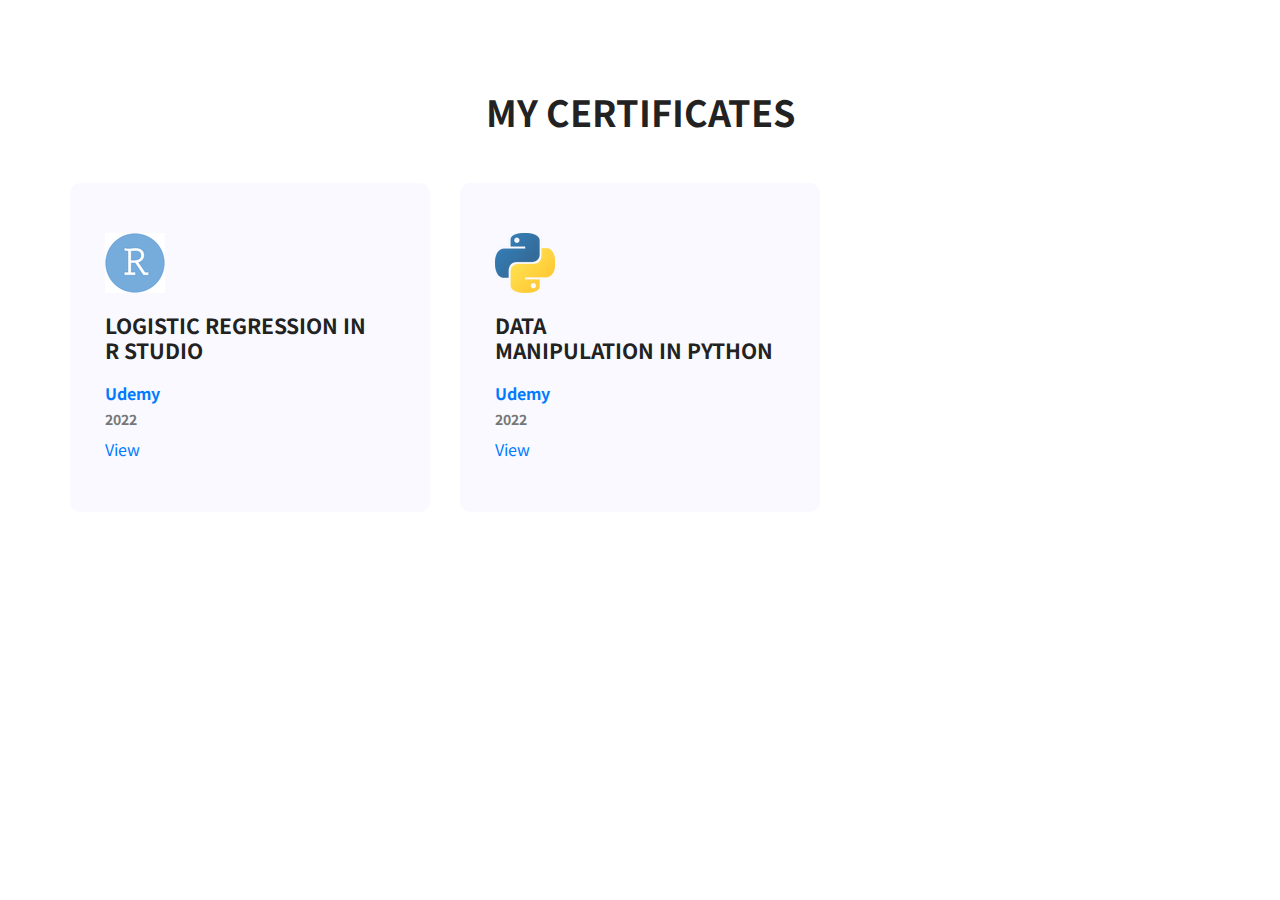
==== certificates.html @ a3bf7a2c "Certificates" ====
<!doctype html>
<html lang="en">
    <head>
        <!-- Required meta tags -->
        <meta charset="utf-8">
		<meta name="description" content="Polina Reshettsova's Home page. I am a Data Analyst."/>
		<meta name="keywords" content="Polina, Reshettsova, HSE, Analyst, Sociology">
		<meta name="author" content="Polina Reshettsova">
        <meta name="viewport" content="width=device-width, initial-scale=1, shrink-to-fit=no">
		<meta name="google-site-verification" content="-MJIt6mq0giS79MeorFaRqhzsE2RmVZtf4Vm2vsifSo" />
        <link rel="icon" href="img/favicon.ico">
        <title>Certificates</title>
		
        <!-- Bootstrap CSS -->
        <link rel="stylesheet" href="css/bootstrap.css">
        <link rel="stylesheet" href="vendors/linericon/style.css">
        <link rel="stylesheet" href="css/font-awesome.min.css">
        <link rel="stylesheet" href="vendors/owl-carousel/owl.carousel.min.css">
        <link rel="stylesheet" href="vendors/lightbox/simpleLightbox.css">
        <link rel="stylesheet" href="vendors/nice-select/css/nice-select.css">
        <link rel="stylesheet" href="vendors/animate-css/animate.css">
        <link rel="stylesheet" href="vendors/popup/magnific-popup.css">
        <link rel="stylesheet" href="vendors/flaticon/flaticon.css">
		
        <!-- Main css -->
        <link rel="stylesheet" href="css/style.css">
        <link rel="stylesheet" href="css/responsive.css">
		
		<!-- Global site tag (gtag.js) - Google Analytics -->
		<script async src="https://www.googletagmanager.com/gtag/js?id=G-VD3HDJ6804"></script>
		<script>
			window.dataLayer = window.dataLayer || [];
			function gtag(){dataLayer.push(arguments);}
				gtag('js', new Date());
	
				gtag('config', 'G-VD3HDJ6804');
		</script>
		
    </head>
    <body>   
        <!--================Feature Area =================-->
        <section class="feature_area white_feature p_120">
        	<div class="container">
        		<div class="main_title" style="margin-top: 50px; margin-bottom: 50px">
        			<h2>My Certificates</h2>
        		</div>
        		<div class="feature_inner row">
        			<div class="col-lg-4 col-md-6">
        				<div class="feature_item">
        					<img src="img/icon/rstudio.png" style="margin-bottom: 20px">
        					<h4>Logistic Regression in <br> R Studio</h4>
							<h5><a href="https://www.udemy.com" target="_blank">Udemy</a></h5>
							<h6>2022</h6>
							<p><a href="Files/Certificates/Udemy/LogisticRegression-Rstudio.pdf">View</a></p>
        				</div>
        			</div>
        			<div class="col-lg-4 col-md-6">
        				<div class="feature_item">
        					<img src="img/icon/python.png" style="margin-bottom: 20px">
        					<h4>Data <br> Manipulation in Python</h4>
							<h5><a href="https://www.udemy.com" target="_blank">Udemy</a></h5>
							<h6>2022</h6>
							<p><a href="Files/Certificates/Udemy/DataManipulation-Python.pdf">View</a></p>
        				</div>
        			</div>
        		</div>
        	</div>
        </section>
        <!--================End Feature Area =================-->

        <!-- Optional JavaScript -->
        <!-- jQuery first, then Popper.js, then Bootstrap JS -->
        <script src="js/jquery-3.3.1.min.js"></script>
        <script src="js/popper.js"></script>
        <script src="js/bootstrap.min.js"></script>
        <script src="js/stellar.js"></script>
        <script src="vendors/lightbox/simpleLightbox.min.js"></script>
        <script src="vendors/nice-select/js/jquery.nice-select.min.js"></script>
        <script src="vendors/isotope/imagesloaded.pkgd.min.js"></script>
        <script src="vendors/isotope/isotope.pkgd.min.js"></script>
        <script src="vendors/owl-carousel/owl.carousel.min.js"></script>
        <script src="vendors/popup/jquery.magnific-popup.min.js"></script>
        <script src="js/jquery.ajaxchimp.min.js"></script>
        <script src="vendors/counter-up/jquery.waypoints.min.js"></script>
        <script src="vendors/counter-up/jquery.counterup.min.js"></script>
        <script src="js/mail-script.js"></script>
        <script src="js/theme.js"></script>
    </body>
</html>
---- vendors/linericon/style.css ----
@font-face {
	font-family: 'Linearicons-Free';
	src:url('fonts/Linearicons-Free.eot?w118d');
	src:url('fonts/Linearicons-Free.eot?#iefixw118d') format('embedded-opentype'),
		url('fonts/Linearicons-Free.woff2?w118d') format('woff2'),
		url('fonts/Linearicons-Free.woff?w118d') format('woff'),
		url('fonts/Linearicons-Free.ttf?w118d') format('truetype'),
		url('fonts/Linearicons-Free.svg?w118d#Linearicons-Free') format('svg');
	font-weight: normal;
	font-style: normal;
}

.lnr {
	font-family: 'Linearicons-Free';
	speak: none;
	font-style: normal;
	font-weight: normal;
	font-variant: normal;
	text-transform: none;
	line-height: 1;

	/* Better Font Rendering =========== */
	-webkit-font-smoothing: antialiased;
	-moz-osx-font-smoothing: grayscale;
}

.lnr-home:before {
	content: "\e800";
}
.lnr-apartment:before {
	content: "\e801";
}
.lnr-pencil:before {
	content: "\e802";
}
.lnr-magic-wand:before {
	content: "\e803";
}
.lnr-drop:before {
	content: "\e804";
}
.lnr-lighter:before {
	content: "\e805";
}
.lnr-poop:before {
	content: "\e806";
}
.lnr-sun:before {
	content: "\e807";
}
.lnr-moon:before {
	content: "\e808";
}
.lnr-cloud:before {
	content: "\e809";
}
.lnr-cloud-upload:before {
	content: "\e80a";
}
.lnr-cloud-download:before {
	content: "\e80b";
}
.lnr-cloud-sync:before {
	content: "\e80c";
}
.lnr-cloud-check:before {
	content: "\e80d";
}
.lnr-database:before {
	content: "\e80e";
}
.lnr-lock:before {
	content: "\e80f";
}
.lnr-cog:before {
	content: "\e810";
}
.lnr-trash:before {
	content: "\e811";
}
.lnr-dice:before {
	content: "\e812";
}
.lnr-heart:before {
	content: "\e813";
}
.lnr-star:before {
	content: "\e814";
}
.lnr-star-half:before {
	content: "\e815";
}
.lnr-star-empty:before {
	content: "\e816";
}
.lnr-flag:before {
	content: "\e817";
}
.lnr-envelope:before {
	content: "\e818";
}
.lnr-paperclip:before {
	content: "\e819";
}
.lnr-inbox:before {
	content: "\e81a";
}
.lnr-eye:before {
	content: "\e81b";
}
.lnr-printer:before {
	content: "\e81c";
}
.lnr-file-empty:before {
	content: "\e81d";
}
.lnr-file-add:before {
	content: "\e81e";
}
.lnr-enter:before {
	content: "\e81f";
}
.lnr-exit:before {
	content: "\e820";
}
.lnr-graduation-hat:before {
	content: "\e821";
}
.lnr-license:before {
	content: "\e822";
}
.lnr-music-note:before {
	content: "\e823";
}
.lnr-film-play:before {
	content: "\e824";
}
.lnr-camera-video:before {
	content: "\e825";
}
.lnr-camera:before {
	content: "\e826";
}
.lnr-picture:before {
	content: "\e827";
}
.lnr-book:before {
	content: "\e828";
}
.lnr-bookmark:before {
	content: "\e829";
}
.lnr-user:before {
	content: "\e82a";
}
.lnr-users:before {
	content: "\e82b";
}
.lnr-shirt:before {
	content: "\e82c";
}
.lnr-store:before {
	content: "\e82d";
}
.lnr-cart:before {
	content: "\e82e";
}
.lnr-tag:before {
	content: "\e82f";
}
.lnr-phone-handset:before {
	content: "\e830";
}
.lnr-phone:before {
	content: "\e831";
}
.lnr-pushpin:before {
	content: "\e832";
}
.lnr-map-marker:before {
	content: "\e833";
}
.lnr-map:before {
	content: "\e834";
}
.lnr-location:before {
	content: "\e835";
}
.lnr-calendar-full:before {
	content: "\e836";
}
.lnr-keyboard:before {
	content: "\e837";
}
.lnr-spell-check:before {
	content: "\e838";
}
.lnr-screen:before {
	content: "\e839";
}
.lnr-smartphone:before {
	content: "\e83a";
}
.lnr-tablet:before {
	content: "\e83b";
}
.lnr-laptop:before {
	content: "\e83c";
}
.lnr-laptop-phone:before {
	content: "\e83d";
}
.lnr-power-switch:before {
	content: "\e83e";
}
.lnr-bubble:before {
	content: "\e83f";
}
.lnr-heart-pulse:before {
	content: "\e840";
}
.lnr-construction:before {
	content: "\e841";
}
.lnr-pie-chart:before {
	content: "\e842";
}
.lnr-chart-bars:before {
	content: "\e843";
}
.lnr-gift:before {
	content: "\e844";
}
.lnr-diamond:before {
	content: "\e845";
}
.lnr-linearicons:before {
	content: "\e846";
}
.lnr-dinner:before {
	content: "\e847";
}
.lnr-coffee-cup:before {
	content: "\e848";
}
.lnr-leaf:before {
	content: "\e849";
}
.lnr-paw:before {
	content: "\e84a";
}
.lnr-rocket:before {
	content: "\e84b";
}
.lnr-briefcase:before {
	content: "\e84c";
}
.lnr-bus:before {
	content: "\e84d";
}
.lnr-car:before {
	content: "\e84e";
}
.lnr-train:before {
	content: "\e84f";
}
.lnr-bicycle:before {
	content: "\e850";
}
.lnr-wheelchair:before {
	content: "\e851";
}
.lnr-select:before {
	content: "\e852";
}
.lnr-earth:before {
	content: "\e853";
}
.lnr-smile:before {
	content: "\e854";
}
.lnr-sad:before {
	content: "\e855";
}
.lnr-neutral:before {
	content: "\e856";
}
.lnr-mustache:before {
	content: "\e857";
}
.lnr-alarm:before {
	content: "\e858";
}
.lnr-bullhorn:before {
	content: "\e859";
}
.lnr-volume-high:before {
	content: "\e85a";
}
.lnr-volume-medium:before {
	content: "\e85b";
}
.lnr-volume-low:before {
	content: "\e85c";
}
.lnr-volume:before {
	content: "\e85d";
}
.lnr-mic:before {
	content: "\e85e";
}
.lnr-hourglass:before {
	content: "\e85f";
}
.lnr-undo:before {
	content: "\e860";
}
.lnr-redo:before {
	content: "\e861";
}
.lnr-sync:before {
	content: "\e862";
}
.lnr-history:before {
	content: "\e863";
}
.lnr-clock:before {
	content: "\e864";
}
.lnr-download:before {
	content: "\e865";
}
.lnr-upload:before {
	content: "\e866";
}
.lnr-enter-down:before {
	content: "\e867";
}
.lnr-exit-up:before {
	content: "\e868";
}
.lnr-bug:before {
	content: "\e869";
}
.lnr-code:before {
	content: "\e86a";
}
.lnr-link:before {
	content: "\e86b";
}
.lnr-unlink:before {
	content: "\e86c";
}
.lnr-thumbs-up:before {
	content: "\e86d";
}
.lnr-thumbs-down:before {
	content: "\e86e";
}
.lnr-magnifier:before {
	content: "\e86f";
}
.lnr-cross:before {
	content: "\e870";
}
.lnr-menu:before {
	content: "\e871";
}
.lnr-list:before {
	content: "\e872";
}
.lnr-chevron-up:before {
	content: "\e873";
}
.lnr-chevron-down:before {
	content: "\e874";
}
.lnr-chevron-left:before {
	content: "\e875";
}
.lnr-chevron-right:before {
	content: "\e876";
}
.lnr-arrow-up:before {
	content: "\e877";
}
.lnr-arrow-down:before {
	content: "\e878";
}
.lnr-arrow-left:before {
	content: "\e879";
}
.lnr-arrow-right:before {
	content: "\e87a";
}
.lnr-move:before {
	content: "\e87b";
}
.lnr-warning:before {
	content: "\e87c";
}
.lnr-question-circle:before {
	content: "\e87d";
}
.lnr-menu-circle:before {
	content: "\e87e";
}
.lnr-checkmark-circle:before {
	content: "\e87f";
}
.lnr-cross-circle:before {
	content: "\e880";
}
.lnr-plus-circle:before {
	content: "\e881";
}
.lnr-circle-minus:before {
	content: "\e882";
}
.lnr-arrow-up-circle:before {
	content: "\e883";
}
.lnr-arrow-down-circle:before {
	content: "\e884";
}
.lnr-arrow-left-circle:before {
	content: "\e885";
}
.lnr-arrow-right-circle:before {
	content: "\e886";
}
.lnr-chevron-up-circle:before {
	content: "\e887";
}
.lnr-chevron-down-circle:before {
	content: "\e888";
}
.lnr-chevron-left-circle:before {
	content: "\e889";
}
.lnr-chevron-right-circle:before {
	content: "\e88a";
}
.lnr-crop:before {
	content: "\e88b";
}
.lnr-frame-expand:before {
	content: "\e88c";
}
.lnr-frame-contract:before {
	content: "\e88d";
}
.lnr-layers:before {
	content: "\e88e";
}
.lnr-funnel:before {
	content: "\e88f";
}
.lnr-text-format:before {
	content: "\e890";
}
.lnr-text-format-remove:before {
	content: "\e891";
}
.lnr-text-size:before {
	content: "\e892";
}
.lnr-bold:before {
	content: "\e893";
}
.lnr-italic:before {
	content: "\e894";
}
.lnr-underline:before {
	content: "\e895";
}
.lnr-strikethrough:before {
	content: "\e896";
}
.lnr-highlight:before {
	content: "\e897";
}
.lnr-text-align-left:before {
	content: "\e898";
}
.lnr-text-align-center:before {
	content: "\e899";
}
.lnr-text-align-right:before {
	content: "\e89a";
}
.lnr-text-align-justify:before {
	content: "\e89b";
}
.lnr-line-spacing:before {
	content: "\e89c";
}
.lnr-indent-increase:before {
	content: "\e89d";
}
.lnr-indent-decrease:before {
	content: "\e89e";
}
.lnr-pilcrow:before {
	content: "\e89f";
}
.lnr-direction-ltr:before {
	content: "\e8a0";
}
.lnr-direction-rtl:before {
	content: "\e8a1";
}
.lnr-page-break:before {
	content: "\e8a2";
}
.lnr-sort-alpha-asc:before {
	content: "\e8a3";
}
.lnr-sort-amount-asc:before {
	content: "\e8a4";
}
.lnr-hand:before {
	content: "\e8a5";
}
.lnr-pointer-up:before {
	content: "\e8a6";
}
.lnr-pointer-right:before {
	content: "\e8a7";
}
.lnr-pointer-down:before {
	content: "\e8a8";
}
.lnr-pointer-left:before {
	content: "\e8a9";
}
---- vendors/lightbox/simpleLightbox.css ----
.slbOverlay, .slbWrapOuter, .slbWrap {
  position: fixed;
  top: 0;
  right: 0;
  bottom: 0;
  left: 0;
}

.slbOverlay {
  overflow: hidden;
  z-index: 2000;
  background-color: #000;
  opacity: 0.7;
  filter: alpha(opacity=70);
  -webkit-animation: slbOverlay 0.5s;
  -moz-animation: slbOverlay 0.5s;
  animation: slbOverlay 0.5s;
}

.slbWrapOuter {
  overflow-x: hidden;
  overflow-y: auto;
  z-index: 2010;
}

.slbWrap {
  position: absolute;
  text-align: center;
}

.slbWrap:before {
  content: "";
  display: inline-block;
  height: 100%;
  vertical-align: middle;
}

.slbContentOuter {
  display: inline-block;
  vertical-align: middle;
  margin: 0px auto;
  padding: 0 1em;
  box-sizing: border-box;
  z-index: 2020;
  text-align: left;
  max-width: 100%;
}

.slbContentEl .slbContentOuter {
  padding: 5em 1em;
}

.slbContent {
  position: relative;
}

.slbContentEl .slbContent {
  -webkit-animation: slbEnter 0.3s;
  -moz-animation: slbEnter 0.3s;
  animation: slbEnter 0.3s;
  background-color: #fff;
  box-shadow: 0 0.2em 1em rgba(0, 0, 0, 0.4);
}

.slbImageWrap {
  -webkit-animation: slbEnter 0.3s;
  -moz-animation: slbEnter 0.3s;
  animation: slbEnter 0.3s;
  position: relative;
}

.slbImageWrap:after {
  content: "";
  position: absolute;
  left: 0;
  right: 0;
  top: 5em;
  bottom: 5em;
  display: block;
  z-index: -1;
  box-shadow: 0 0.2em 1em rgba(0, 0, 0, 0.6);
  background-color: #FFF;
}

.slbImage {
  width: auto;
  max-width: 100%;
  height: auto;
  display: block;
  line-height: 0;
  box-sizing: border-box;
  padding: 5em 0;
  margin: 0 auto;
}

.slbCaption {
  display: inline-block;
  max-width: 100%;
  overflow: hidden;
  text-overflow: ellipsis;
  white-space: nowrap;
  word-wrap: normal;
  font-size: 1.4em;
  position: absolute;
  left: 0;
  right: 0;
  bottom: 0;
  padding: 0.71429em 0;
  color: #fff;
  color: rgba(255, 255, 255, 0.7);
  text-align: center;
}

.slbCloseBtn, .slbArrow {
  margin: 0;
  padding: 0;
  border: 0;
  cursor: pointer;
  background: none;
}

.slbCloseBtn::-moz-focus-inner, .slbArrow::-moz-focus-inner {
  padding: 0;
  border: 0;
}

.slbCloseBtn:hover, .slbArrow:hover {
  opacity: 0.5;
}

.slbCloseBtn:active, .slbArrow:active {
  opacity: 0.8;
}

.slbCloseBtn {
  -webkit-animation: slbEnter 0.3s;
  -moz-animation: slbEnter 0.3s;
  animation: slbEnter 0.3s;
  font-size: 3em;
  width: 1.66667em;
  height: 1.66667em;
  line-height: 1.66667em;
  position: absolute;
  right: -0.33333em;
  top: 0;
  color: #fff;
  color: rgba(255, 255, 255, 0.7);
  text-align: center;
    outline: none;
    box-shadow: none;
}

.slbLoading .slbCloseBtn {
  display: none;
}

.slbLoadingText {
  font-size: 1.4em;
  color: #fff;
  color: rgba(255, 255, 255, 0.9);
}

.slbArrows {
  position: fixed;
  top: 50%;
  left: 0;
  right: 0;
}

.slbLoading .slbArrows {
  display: none;
}

.slbArrow {
  position: absolute;
  top: 50%;
  margin-top: -5em;
  width: 5em;
  height: 10em;
  opacity: 0.7;
  text-indent: -999em;
  overflow: hidden;
    outline: none;
    box-shadow: none;
}

.slbArrow:before {
  content: "";
  position: absolute;
  top: 50%;
  left: 50%;
  margin: -0.8em 0 0 -0.8em;
  border: 0.8em solid transparent;
}

.slbArrow.next {
  right: 0;
}

.slbArrow.next:before {
  border-left-color: #fff;
}

.slbArrow.prev {
  left: 0;
}

.slbArrow.prev:before {
  border-right-color: #fff;
}

.slbIframeCont {
  width: 80em;
  height: 0;
  overflow: hidden;
  padding-top: 56.25%;
  margin: 5em 0;
}

.slbIframe {
  position: absolute;
  top: 0;
  left: 0;
  width: 100%;
  height: 100%;
  box-shadow: 0 0.2em 1em rgba(0, 0, 0, 0.6);
  background: #000;
}

@-webkit-keyframes slbOverlay {
  from {
    opacity: 0;
  }
  to {
    opacity: 0.7;
  }
}

@-moz-keyframes slbOverlay {
  from {
    opacity: 0;
  }
  to {
    opacity: 0.7;
  }
}

@keyframes slbOverlay {
  from {
    opacity: 0;
  }
  to {
    opacity: 0.7;
  }
}

@-webkit-keyframes slbEnter {
  from {
    opacity: 0;
    -webkit-transform: translate3d(0, -1em, 0);
  }
  to {
    opacity: 1;
    -webkit-transform: translate3d(0, 0, 0);
  }
}

@-moz-keyframes slbEnter {
  from {
    opacity: 0;
    -moz-transform: translate3d(0, -1em, 0);
  }
  to {
    opacity: 1;
    -moz-transform: translate3d(0, 0, 0);
  }
}

@keyframes slbEnter {
  from {
    opacity: 0;
    -webkit-transform: translate3d(0, -1em, 0);
    -moz-transform: translate3d(0, -1em, 0);
    -ms-transform: translate3d(0, -1em, 0);
    -o-transform: translate3d(0, -1em, 0);
    transform: translate3d(0, -1em, 0);
  }
  to {
    opacity: 1;
    -webkit-transform: translate3d(0, 0, 0);
    -moz-transform: translate3d(0, 0, 0);
    -ms-transform: translate3d(0, 0, 0);
    -o-transform: translate3d(0, 0, 0);
    transform: translate3d(0, 0, 0);
  }
}
---- vendors/nice-select/css/nice-select.css ----
.nice-select {
  -webkit-tap-highlight-color: transparent;
  background-color: #fff;
  border-radius: 5px;
  border: solid 1px #e8e8e8;
  box-sizing: border-box;
  clear: both;
  cursor: pointer;
  display: block;
  float: left;
  font-family: inherit;
  font-size: 14px;
  font-weight: normal;
  height: 42px;
  line-height: 40px;
  outline: none;
  padding-left: 18px;
  padding-right: 30px;
  position: relative;
  text-align: left !important;
  -webkit-transition: all 0.2s ease-in-out;
  transition: all 0.2s ease-in-out;
  -webkit-user-select: none;
     -moz-user-select: none;
      -ms-user-select: none;
          user-select: none;
  white-space: nowrap;
  width: auto; }
  .nice-select:hover {
    border-color: #dbdbdb; }
  .nice-select:active, .nice-select.open, .nice-select:focus {
    border-color: #999; }
  .nice-select:after {
    border-bottom: 2px solid #999;
    border-right: 2px solid #999;
    content: '';
    display: block;
    height: 5px;
    margin-top: -4px;
    pointer-events: none;
    position: absolute;
    right: 12px;
    top: 50%;
    -webkit-transform-origin: 66% 66%;
        -ms-transform-origin: 66% 66%;
            transform-origin: 66% 66%;
    -webkit-transform: rotate(45deg);
        -ms-transform: rotate(45deg);
            transform: rotate(45deg);
    -webkit-transition: all 0.15s ease-in-out;
    transition: all 0.15s ease-in-out;
    width: 5px; }
  .nice-select.open:after {
    -webkit-transform: rotate(-135deg);
        -ms-transform: rotate(-135deg);
            transform: rotate(-135deg); }
  .nice-select.open .list {
    opacity: 1;
    pointer-events: auto;
    -webkit-transform: scale(1) translateY(0);
        -ms-transform: scale(1) translateY(0);
            transform: scale(1) translateY(0); }
  .nice-select.disabled {
    border-color: #ededed;
    color: #999;
    pointer-events: none; }
    .nice-select.disabled:after {
      border-color: #cccccc; }
  .nice-select.wide {
    width: 100%; }
    .nice-select.wide .list {
      left: 0 !important;
      right: 0 !important; }
  .nice-select.right {
    float: right; }
    .nice-select.right .list {
      left: auto;
      right: 0; }
  .nice-select.small {
    font-size: 12px;
    height: 36px;
    line-height: 34px; }
    .nice-select.small:after {
      height: 4px;
      width: 4px; }
    .nice-select.small .option {
      line-height: 34px;
      min-height: 34px; }
  .nice-select .list {
    background-color: #fff;
    border-radius: 5px;
    box-shadow: 0 0 0 1px rgba(68, 68, 68, 0.11);
    box-sizing: border-box;
    margin-top: 4px;
    opacity: 0;
    overflow: hidden;
    padding: 0;
    pointer-events: none;
    position: absolute;
    top: 100%;
    left: 0;
    -webkit-transform-origin: 50% 0;
        -ms-transform-origin: 50% 0;
            transform-origin: 50% 0;
    -webkit-transform: scale(0.75) translateY(-21px);
        -ms-transform: scale(0.75) translateY(-21px);
            transform: scale(0.75) translateY(-21px);
    -webkit-transition: all 0.2s cubic-bezier(0.5, 0, 0, 1.25), opacity 0.15s ease-out;
    transition: all 0.2s cubic-bezier(0.5, 0, 0, 1.25), opacity 0.15s ease-out;
    z-index: 9; }
    .nice-select .list:hover .option:not(:hover) {
      background-color: transparent !important; }
  .nice-select .option {
    cursor: pointer;
    font-weight: 400;
    line-height: 40px;
    list-style: none;
    min-height: 40px;
    outline: none;
    padding-left: 18px;
    padding-right: 29px;
    text-align: left;
    -webkit-transition: all 0.2s;
    transition: all 0.2s; }
    .nice-select .option:hover, .nice-select .option.focus, .nice-select .option.selected.focus {
      background-color: #f6f6f6; }
    .nice-select .option.selected {
      font-weight: bold; }
    .nice-select .option.disabled {
      background-color: transparent;
      color: #999;
      cursor: default; }

.no-csspointerevents .nice-select .list {
  display: none; }

.no-csspointerevents .nice-select.open .list {
  display: block; }
---- vendors/flaticon/flaticon.css ----
/*
  	Flaticon icon font: Flaticon
  	Creation date: 26/06/2018 17:19
  	*/

@font-face {
  font-family: "Flaticon";
  src: url("./Flaticon.eot");
  src: url("./Flaticon.eot?#iefix") format("embedded-opentype"),
       url("./Flaticon.woff") format("woff"),
       url("./Flaticon.ttf") format("truetype"),
       url("./Flaticon.svg#Flaticon") format("svg");
  font-weight: normal;
  font-style: normal;
}

@media screen and (-webkit-min-device-pixel-ratio:0) {
  @font-face {
    font-family: "Flaticon";
    src: url("./Flaticon.svg#Flaticon") format("svg");
  }
}

[class^="flaticon-"]:before, [class*=" flaticon-"]:before,
[class^="flaticon-"]:after, [class*=" flaticon-"]:after {   
  font-family: Flaticon;
        font-size: 20px;
font-style: normal;
margin-left: 20px;
}

.flaticon-skyline:before { content: "\f100"; }
.flaticon-sketch:before { content: "\f101"; }
.flaticon-city:before { content: "\f102"; }
---- css/style.css ----
/*----------------------------------------------------
@File: Default Styles
@Author: Rocky Ahmed
@URL: http://wethemez.com
Author E-mail: rockybd1995@gmail.com

This file contains the styling for the actual theme, this
is the file you need to edit to change the look of the
theme.
---------------------------------------------------- */
/*=====================================================================
@Template Name: Builder Construction 
@Author: Rocky Ahmed
@Developed By: Rocky Ahmed
@Developer URL: http://rocky.wethemez.com
Author E-mail: rockybd1995@gmail.com

@Default Styles

Table of Content:
01/ Variables
02/ predefin
03/ header
04/ button
05/ banner
06/ breadcrumb
07/ about
08/ team
09/ project 
10/ price 
11/ team 
12/ blog 
13/ video  
14/ features  
15/ career  
16/ contact 
17/ footer

=====================================================================*/
/*----------------------------------------------------*/
/*font Variables*/
/*Color Variables*/
/*=================== fonts ====================*/
@import url("https://fonts.googleapis.com/css?family=Noto+Sans+JP:300,400,700,900|Roboto:300,400,500,700|Noto+Sans+JP:300,400,500,700");
/*---------------------------------------------------- */
/*----------------------------------------------------*/
.list {
  list-style: none;
  margin: 0px;
  padding: 0px; }

a {
  text-decoration: none;
  transition: all 0.3s ease-in-out; }
  a:hover, a:focus {
    text-decoration: none;
    outline: none; }

.row.m0 {
  margin: 0px; }

body {
  line-height: 26px;
  font-size: 16px;
  font-family: "Noto Sans JP", sans-serif;
  font-weight: normal;
  color: #777777; }

h1, h2, h3, h4, h5, h6 {
  font-family: "Noto Sans JP", sans-serif;
  font-weight: bold; }

button:focus {
  outline: none;
  box-shadow: none; }

.p0 {
  padding-left: 0px;
  padding-right: 0px; }

.p_120 {
  padding-top: 40px;
  padding-bottom: 40px; }

.p_100 {
  padding-top: 100px;
  padding-bottom: 100px; }

.pad_top {
  padding-top: 120px; }

.pad_bt {
  padding-bottom: 120px; }

.mt-25 {
  margin-top: 25px; }

@media (min-width: 1200px) {
  .container {
    max-width: 1170px; } }

@media (min-width: 1620px) {
  .box_1620 {
    max-width: 1620px;
    margin: auto;
    width: 100%;
    padding-left: 0px;
    padding-right: 0px; } }
/* Main Title Area css
============================================================================================ */
.main_title {
  text-align: center;
  max-width: 670px;
  margin: 0px auto 20px; }
  .main_title h2 {
    font-family: "Noto Sans JP", sans-serif;
    font-size: 36px;
    color: #222222;
    margin-bottom: 15px;
    text-transform: uppercase; }
  .main_title p {
    font-size: 16px;
    font-family: "Noto Sans JP", sans-serif;
    font-weight: normal;
    line-height: 26px;
    color: #777777;
    margin-bottom: 0px; }

/* End Main Title Area css
============================================================================================ */
/*---------------------------------------------------- */
/*----------------------------------------------------*/
.header_area {
  position: absolute;
  width: 100%;
  top: 0;
  left: 0;
  z-index: 99;
  transition: background 0.4s, all 0.3s linear; }
  .header_area .navbar {
    background: transparent;
    padding: 0px;
    border: 0px;
    border-radius: 0px; }
    .header_area .navbar .nav .nav-item {
      margin-right: 45px; }
      .header_area .navbar .nav .nav-item .nav-link {
        font: 500 12px/120px "Noto Sans JP", sans-serif;
        text-transform: uppercase;
        color: #fff;
        padding: 0px;
        display: inline-block; }
        .header_area .navbar .nav .nav-item .nav-link:after {
          display: none; }
      .header_area .navbar .nav .nav-item:hover .nav-link, .header_area .navbar .nav .nav-item.active .nav-link {
        color: #fff; }
      .header_area .navbar .nav .nav-item.submenu {
        position: relative; }
        .header_area .navbar .nav .nav-item.submenu ul {
          border: none;
          padding: 0px;
          border-radius: 0px;
          box-shadow: none;
          margin: 0px;
          background: #fff;
          box-shadow: 0px 3px 16px 0px rgba(0, 0, 0, 0.1); }
          @media (min-width: 992px) {
            .header_area .navbar .nav .nav-item.submenu ul {
              position: absolute;
              top: 120%;
              left: 0px;
              min-width: 200px;
              text-align: left;
              opacity: 0;
              transition: all 300ms ease-in;
              visibility: hidden;
              display: block;
              border: none;
              padding: 0px;
              border-radius: 0px; } }
          .header_area .navbar .nav .nav-item.submenu ul:before {
            content: "";
            width: 0;
            height: 0;
            border-style: solid;
            border-width: 10px 10px 0 10px;
            border-color: #eeeeee transparent transparent transparent;
            position: absolute;
            right: 24px;
            top: 45px;
            z-index: 3;
            opacity: 0;
            transition: all 400ms linear; }
          .header_area .navbar .nav .nav-item.submenu ul .nav-item {
            display: block;
            float: none;
            margin-right: 0px;
            border-bottom: 1px solid #ededed;
            margin-left: 0px;
            transition: all 0.4s linear; }
            .header_area .navbar .nav .nav-item.submenu ul .nav-item .nav-link {
              line-height: 45px;
              color: #222222;
              padding: 0px 30px;
              transition: all 150ms linear;
              display: block;
              margin-right: 0px; }
            .header_area .navbar .nav .nav-item.submenu ul .nav-item:last-child {
              border-bottom: none; }
            .header_area .navbar .nav .nav-item.submenu ul .nav-item:hover .nav-link {
              background: #766dff;
              color: #fff; }
        @media (min-width: 992px) {
          .header_area .navbar .nav .nav-item.submenu:hover ul {
            visibility: visible;
            opacity: 1;
            top: 100%; } }
        .header_area .navbar .nav .nav-item.submenu:hover ul .nav-item {
          margin-top: 0px; }
      .header_area .navbar .nav .nav-item:last-child {
        margin-right: 0px; }
    .header_area .navbar .search {
      font-size: 12px;
      line-height: 60px;
      display: inline-block;
      color: #222222;
      margin-left: 80px; }
      .header_area .navbar .search i {
        font-weight: 600; }
  .header_area.navbar_fixed .main_menu {
    position: fixed;
    width: 100%;
    top: -70px;
    left: 0;
    right: 0;
    background: #000;
    transform: translateY(70px);
    transition: transform 500ms ease, background 500ms ease;
    -webkit-transition: transform 500ms ease, background 500ms ease;
    box-shadow: 0px 3px 16px 0px rgba(0, 0, 0, 0.1); }
    .header_area.navbar_fixed .main_menu .navbar .nav .nav-item .nav-link {
      line-height: 70px; }

.top_menu {
  background: #f9f9ff; }
  .top_menu .header_social li {
    display: inline-block;
    margin-right: 15px; }
    .top_menu .header_social li a {
      font-size: 14px;
      color: #777777;
      display: inline-block;
      line-height: 42px;
      transition: all 300ms linear 0s; }
    .top_menu .header_social li:last-child {
      margin-right: 0px; }
    .top_menu .header_social li:hover a {
      color: #766dff; }
  .top_menu .dn_btn {
    line-height: 42px;
    display: inline-block;
    font-size: 12px;
    margin-right: 30px;
    font-family: "Noto Sans JP", sans-serif;
    font-weight: normal;
    color: #777777;
    transition: all 300ms linear 0s; }
    .top_menu .dn_btn:hover {
      color: #766dff; }
    .top_menu .dn_btn:last-child {
      margin-right: 0px; }
  .top_menu .lan_pack {
    height: 30px;
    border: 1px solid #eeeeee;
    border-radius: 3px;
    line-height: 28px;
    font-size: 12px;
    font-family: "Noto Sans JP", sans-serif;
    font-weight: 500;
    padding-left: 19px;
    padding-right: 36px;
    color: #777777;
    background: #f9f9ff;
    margin-right: 5px;
    margin-top: 8px; }
    .top_menu .lan_pack .current {
      color: #777777; }
    .top_menu .lan_pack:after {
      content: "\f0d7";
      border: none !important;
      font: normal normal normal 12px/1 FontAwesome;
      transform: rotate(0deg);
      height: auto;
      margin-top: -6px;
      right: 20px; }

/*---------------------------------------------------- */
/*----------------------------------------------------*/
/* Home Banner Area css
============================================================================================ */
.home_banner_area {
  position: relative;
  z-index: 1;
  background-image: -moz-linear-gradient(0deg, #766dff 0%, #88f3ff 100%);
  background-image: -webkit-linear-gradient(0deg, #766dff 0%, #88f3ff 100%);
  background-image: -ms-linear-gradient(0deg, #766dff 0%, #88f3ff 100%);
  margin-bottom: 200px; }
  .home_banner_area .box_1620 {
    min-height: 700px;
    border-radius: 12px;
    position: relative;
    bottom: -200px;
    background: #fff;
    padding: 30px;
    box-shadow: 0px 20px 80px 0px rgba(153, 153, 153, 0.3); }
  .home_banner_area .banner_inner {
    position: relative;
    width: 100%;
    min-height: 700px;
    display: flex; }
    .home_banner_area .banner_inner .banner_content {
      color: #222222;
      vertical-align: middle;
      align-self: center;
      text-align: left; }
      .home_banner_area .banner_inner .banner_content .media .d-flex {
        padding-right: 125px; }
      .home_banner_area .banner_inner .banner_content .media .media-body {
        vertical-align: middle;
        align-self: center; }

.blog_banner {
  min-height: 780px;
  position: relative;
  z-index: 1;
  overflow: hidden;
  margin-bottom: 0px; }
  .blog_banner .banner_inner {
    background: #04091e;
    position: relative;
    overflow: hidden;
    width: 100%;
    min-height: 780px;
    z-index: 1; }
    .blog_banner .banner_inner .overlay {
      background: url(../img/banner/banner-2.jpg) no-repeat scroll center center;
      opacity: .5;
      height: 125%;
      position: absolute;
      left: 0px;
      top: 0px;
      width: 100%;
      z-index: -1; }
    .blog_banner .banner_inner .blog_b_text {
      max-width: 700px;
      margin: auto;
      color: #fff; }
      .blog_banner .banner_inner .blog_b_text h2 {
        font-size: 60px;
        font-weight: bold;
        font-family: "Noto Sans JP", sans-serif;
        line-height: 66px;
        margin-bottom: 15px;
        text-transform: uppercase; }
      .blog_banner .banner_inner .blog_b_text p {
        font-size: 16px;
        margin-bottom: 35px; }
      .blog_banner .banner_inner .blog_b_text .white_bg_btn {
        line-height: 42px;
        padding: 0px 45px;
        border-radius: 5px; }

.banner_box {
  max-width: 1620px;
  margin: auto; }

.banner_area {
  position: relative;
  z-index: 1;
  min-height: 350px;
  background-image: -moz-linear-gradient(0deg, #766dff 0%, #88f3ff 100%);
  background-image: -webkit-linear-gradient(0deg, #766dff 0%, #88f3ff 100%);
  background-image: -ms-linear-gradient(0deg, #766dff 0%, #88f3ff 100%);
  margin-bottom: 120px; }
  .banner_area .box_1620 {
    background: #fff;
    min-height: 360px;
    border-radius: 12px;
    position: relative;
    bottom: -120px;
    box-shadow: 0px 20px 80px 0px rgba(153, 153, 153, 0.3); }
  .banner_area .banner_inner {
    position: relative;
    overflow: hidden;
    width: 100%;
    min-height: 360px;
    z-index: 1; }
    .banner_area .banner_inner .banner_content h2 {
      color: #222222;
      font-size: 48px;
      font-family: "Noto Sans JP", sans-serif;
      margin-bottom: 0px;
      font-weight: bold; }
    .banner_area .banner_inner .banner_content .page_link a {
      font-size: 14px;
      color: #222222;
      font-family: "Noto Sans JP", sans-serif;
      margin-right: 32px;
      position: relative; }
      .banner_area .banner_inner .banner_content .page_link a:before {
        content: "\e87a";
        font-family: 'Linearicons-Free';
        position: absolute;
        right: -25px;
        top: 50%;
        transform: translateY(-50%); }
      .banner_area .banner_inner .banner_content .page_link a:last-child {
        margin-right: 0px; }
        .banner_area .banner_inner .banner_content .page_link a:last-child:before {
          display: none; }
      .banner_area .banner_inner .banner_content .page_link a:hover {
        color: #766dff; }

/* End Home Banner Area css
============================================================================================ */
/*---------------------------------------------------- */
/*----------------------------------------------------*/
/* Latest Blog Area css
============================================================================================ */
.latest_blog_inner {
  margin-bottom: -30px; }

.l_blog_item {
  margin-bottom: 30px; }
  .l_blog_item .date {
    font-size: 13px;
    font-family: "Noto Sans JP", sans-serif;
    font-weight: normal;
    color: #777777;
    margin-top: 20px;
    display: block;
    margin-bottom: 15px; }
  .l_blog_item h4 {
    font-size: 18px;
    line-height: 24px;
    color: #222222;
    border-bottom: 1px solid #eeeeee;
    padding-bottom: 20px;
    margin-bottom: 20px;
    transition: all 300ms linear 0s; }
  .l_blog_item p {
    margin-bottom: 0px; }
  .l_blog_item:hover h4 {
    color: #766dff; }

/* End Latest Blog Area css
============================================================================================ */
/*================= latest_blog_area css =============*/
.single-recent-blog-post {
  margin-bottom: 30px; }
  .single-recent-blog-post .thumb {
    overflow: hidden; }
    .single-recent-blog-post .thumb img {
      transition: all 0.7s linear; }
  .single-recent-blog-post .details {
    padding-top: 30px; }
    .single-recent-blog-post .details .sec_h4 {
      line-height: 24px;
      padding: 10px 0px 13px;
      transition: all 0.3s linear; }
      .single-recent-blog-post .details .sec_h4:hover {
        color: #777777; }
  .single-recent-blog-post .date {
    font-size: 14px;
    line-height: 24px;
    font-weight: 400; }
  .single-recent-blog-post:hover img {
    transform: scale(1.23) rotate(10deg); }

.tags .tag_btn {
  font-size: 12px;
  font-weight: 500;
  line-height: 20px;
  border: 1px solid #eeeeee;
  display: inline-block;
  padding: 1px 18px;
  text-align: center;
  color: #222222; }
  .tags .tag_btn:before {
    background: #766dff; }
  .tags .tag_btn + .tag_btn {
    margin-left: 2px; }

/*========= blog_categorie_area css ===========*/
.blog_categorie_area {
  padding-top: 80px;
  padding-bottom: 80px; }

.categories_post {
  position: relative;
  text-align: center;
  cursor: pointer; }
  .categories_post img {
    max-width: 100%; }
  .categories_post .categories_details {
    position: absolute;
    top: 20px;
    left: 20px;
    right: 20px;
    bottom: 20px;
    background: rgba(34, 34, 34, 0.8);
    color: #fff;
    transition: all 0.3s linear;
    display: flex;
    align-items: center;
    justify-content: center; }
    .categories_post .categories_details h5 {
      margin-bottom: 0px;
      font-size: 18px;
      line-height: 26px;
      text-transform: uppercase;
      color: #fff;
      position: relative; }
    .categories_post .categories_details p {
      font-weight: 300;
      font-size: 14px;
      line-height: 26px;
      margin-bottom: 0px; }
    .categories_post .categories_details .border_line {
      margin: 10px 0px;
      background: #fff;
      width: 100%;
      height: 1px; }
  .categories_post:hover .categories_details {
    background-image: -moz-linear-gradient(0deg, #766dff 0%, #88f3ff 100%);
    background-image: -webkit-linear-gradient(0deg, #766dff 0%, #88f3ff 100%);
    background-image: -ms-linear-gradient(0deg, #766dff 0%, #88f3ff 100%);
    opacity: 0.851; }

/*============ blog_left_sidebar css ==============*/
.blog_item {
  margin-bottom: 40px; }

.blog_info {
  padding-top: 30px; }
  .blog_info .post_tag {
    padding-bottom: 20px; }
    .blog_info .post_tag a {
      font: 300 14px/21px "Noto Sans JP", sans-serif;
      color: #222222; }
      .blog_info .post_tag a:hover {
        color: #777777; }
      .blog_info .post_tag a.active {
        color: #766dff; }
  .blog_info .blog_meta li a {
    font: 300 14px/20px "Noto Sans JP", sans-serif;
    color: #777777;
    vertical-align: middle;
    padding-bottom: 12px;
    display: inline-block; }
    .blog_info .blog_meta li a i {
      color: #222222;
      font-size: 16px;
      font-weight: 600;
      padding-left: 15px;
      line-height: 20px;
      vertical-align: middle; }
    .blog_info .blog_meta li a:hover {
      color: #766dff; }

.blog_post img {
  max-width: 100%; }

.blog_details {
  padding-top: 20px; }
  .blog_details h2 {
    font-size: 24px;
    line-height: 36px;
    color: #222222;
    font-weight: 600;
    transition: all 0.3s linear; }
    .blog_details h2:hover {
      color: #766dff; }
  .blog_details p {
    margin-bottom: 26px; }

.view_btn {
  font-size: 14px;
  line-height: 36px;
  display: inline-block;
  color: #222222;
  font-weight: 500;
  padding: 0px 30px;
  background: #fff; }

.blog_right_sidebar {
  border: 1px solid #eeeeee;
  background: #fafaff;
  padding: 30px; }
  .blog_right_sidebar .widget_title {
    font-size: 18px;
    line-height: 25px;
    background: #766dff;
    text-align: center;
    color: #fff;
    padding: 8px 0px;
    margin-bottom: 30px; }
  .blog_right_sidebar .search_widget .input-group .form-control {
    font-size: 14px;
    line-height: 29px;
    border: 0px;
    width: 100%;
    font-weight: 300;
    color: #fff;
    padding-left: 20px;
    border-radius: 45px;
    z-index: 0;
    background: #766dff; }
    .blog_right_sidebar .search_widget .input-group .form-control.placeholder {
      color: #fff; }
    .blog_right_sidebar .search_widget .input-group .form-control:-moz-placeholder {
      color: #fff; }
    .blog_right_sidebar .search_widget .input-group .form-control::-moz-placeholder {
      color: #fff; }
    .blog_right_sidebar .search_widget .input-group .form-control::-webkit-input-placeholder {
      color: #fff; }
    .blog_right_sidebar .search_widget .input-group .form-control:focus {
      box-shadow: none; }
  .blog_right_sidebar .search_widget .input-group .btn-default {
    position: absolute;
    right: 20px;
    background: transparent;
    border: 0px;
    box-shadow: none;
    font-size: 14px;
    color: #fff;
    padding: 0px;
    top: 50%;
    transform: translateY(-50%);
    z-index: 1; }
  .blog_right_sidebar .author_widget {
    text-align: center; }
    .blog_right_sidebar .author_widget h4 {
      font-size: 18px;
      line-height: 20px;
      color: #222222;
      margin-bottom: 5px;
      margin-top: 30px; }
    .blog_right_sidebar .author_widget p {
      margin-bottom: 0px; }
    .blog_right_sidebar .author_widget .social_icon {
      padding: 7px 0px 15px; }
      .blog_right_sidebar .author_widget .social_icon a {
        font-size: 14px;
        color: #222222;
        transition: all 0.2s linear; }
        .blog_right_sidebar .author_widget .social_icon a + a {
          margin-left: 20px; }
        .blog_right_sidebar .author_widget .social_icon a:hover {
          color: #766dff; }
  .blog_right_sidebar .popular_post_widget .post_item .media-body {
    justify-content: center;
    align-self: center;
    padding-left: 20px; }
    .blog_right_sidebar .popular_post_widget .post_item .media-body h3 {
      font-size: 14px;
      line-height: 20px;
      color: #222222;
      margin-bottom: 4px;
      transition: all 0.3s linear; }
      .blog_right_sidebar .popular_post_widget .post_item .media-body h3:hover {
        color: #766dff; }
    .blog_right_sidebar .popular_post_widget .post_item .media-body p {
      font-size: 12px;
      line-height: 21px;
      margin-bottom: 0px; }
  .blog_right_sidebar .popular_post_widget .post_item + .post_item {
    margin-top: 20px; }
  .blog_right_sidebar .post_category_widget .cat-list li {
    border-bottom: 2px dotted #eee;
    transition: all 0.3s ease 0s;
    padding-bottom: 12px; }
    .blog_right_sidebar .post_category_widget .cat-list li a {
      font-size: 14px;
      line-height: 20px;
      color: #777; }
      .blog_right_sidebar .post_category_widget .cat-list li a p {
        margin-bottom: 0px; }
    .blog_right_sidebar .post_category_widget .cat-list li + li {
      padding-top: 15px; }
    .blog_right_sidebar .post_category_widget .cat-list li:hover {
      border-color: #766dff; }
      .blog_right_sidebar .post_category_widget .cat-list li:hover a {
        color: #766dff; }
  .blog_right_sidebar .newsletter_widget {
    text-align: center; }
    .blog_right_sidebar .newsletter_widget .form-group {
      margin-bottom: 8px; }
    .blog_right_sidebar .newsletter_widget .input-group-prepend {
      margin-right: -1px; }
    .blog_right_sidebar .newsletter_widget .input-group-text {
      background: #fff;
      border-radius: 0px;
      vertical-align: top;
      font-size: 12px;
      line-height: 36px;
      padding: 0px 0px 0px 15px;
      border: 1px solid #eeeeee;
      border-right: 0px; }
    .blog_right_sidebar .newsletter_widget .form-control {
      font-size: 12px;
      line-height: 24px;
      color: #cccccc;
      border: 1px solid #eeeeee;
      border-left: 0px;
      border-radius: 0px; }
      .blog_right_sidebar .newsletter_widget .form-control.placeholder {
        color: #cccccc; }
      .blog_right_sidebar .newsletter_widget .form-control:-moz-placeholder {
        color: #cccccc; }
      .blog_right_sidebar .newsletter_widget .form-control::-moz-placeholder {
        color: #cccccc; }
      .blog_right_sidebar .newsletter_widget .form-control::-webkit-input-placeholder {
        color: #cccccc; }
      .blog_right_sidebar .newsletter_widget .form-control:focus {
        outline: none;
        box-shadow: none; }
    .blog_right_sidebar .newsletter_widget .bbtns {
      background: #766dff;
      color: #fff;
      font-size: 12px;
      line-height: 38px;
      display: inline-block;
      font-weight: 500;
      padding: 0px 24px 0px 24px;
      border-radius: 0; }
    .blog_right_sidebar .newsletter_widget .text-bottom {
      font-size: 12px; }
  .blog_right_sidebar .tag_cloud_widget ul li {
    display: inline-block; }
    .blog_right_sidebar .tag_cloud_widget ul li a {
      display: inline-block;
      border: 1px solid #eee;
      background: #fff;
      padding: 0px 13px;
      margin-bottom: 8px;
      transition: all 0.3s ease 0s;
      color: #222222;
      font-size: 12px; }
      .blog_right_sidebar .tag_cloud_widget ul li a:hover {
        background-image: -moz-linear-gradient(0deg, #766dff 0%, #88f3ff 100%);
        background-image: -webkit-linear-gradient(0deg, #766dff 0%, #88f3ff 100%);
        background-image: -ms-linear-gradient(0deg, #766dff 0%, #88f3ff 100%);
        color: #fff; }
  .blog_right_sidebar .br {
    width: 100%;
    height: 1px;
    background: #eeeeee;
    margin: 30px 0px; }

.blog-pagination {
  padding-top: 25px;
  padding-bottom: 95px; }
  .blog-pagination .page-link {
    border-radius: 0; }
  .blog-pagination .page-item {
    border: none; }

.page-link {
  background: transparent;
  font-weight: 400; }

.blog-pagination .page-item.active .page-link {
  background-color: #766dff;
  border-color: transparent;
  color: #fff; }

.blog-pagination .page-link {
  position: relative;
  display: block;
  padding: 0.5rem 0.75rem;
  margin-left: -1px;
  line-height: 1.25;
  color: #8a8a8a;
  border: none; }

.blog-pagination .page-link .lnr {
  font-weight: 600; }

.blog-pagination .page-item:last-child .page-link,
.blog-pagination .page-item:first-child .page-link {
  border-radius: 0; }

.blog-pagination .page-link:hover {
  color: #fff;
  text-decoration: none;
  background-color: #766dff;
  border-color: #eee; }

/*============ Start Blog Single Styles  =============*/
.single-post-area .social-links {
  padding-top: 10px; }
  .single-post-area .social-links li {
    display: inline-block;
    margin-bottom: 10px; }
    .single-post-area .social-links li a {
      color: #cccccc;
      padding: 7px;
      font-size: 14px;
      transition: all 0.2s linear; }
      .single-post-area .social-links li a:hover {
        color: #222222; }
.single-post-area .blog_details {
  padding-top: 26px; }
  .single-post-area .blog_details p {
    margin-bottom: 10px; }
.single-post-area .quotes {
  margin-top: 20px;
  margin-bottom: 30px;
  padding: 24px 35px 24px 30px;
  background-color: white;
  box-shadow: -20.84px 21.58px 30px 0px rgba(176, 176, 176, 0.1);
  font-size: 14px;
  line-height: 24px;
  color: #777;
  font-style: italic; }
.single-post-area .arrow {
  position: absolute; }
  .single-post-area .arrow .lnr {
    font-size: 20px;
    font-weight: 600; }
.single-post-area .thumb .overlay-bg {
  background: rgba(0, 0, 0, 0.8); }
.single-post-area .navigation-area {
  border-top: 1px solid #eee;
  padding-top: 30px;
  margin-top: 60px; }
  .single-post-area .navigation-area p {
    margin-bottom: 0px; }
  .single-post-area .navigation-area h4 {
    font-size: 18px;
    line-height: 25px;
    color: #222222; }
  .single-post-area .navigation-area .nav-left {
    text-align: left; }
    .single-post-area .navigation-area .nav-left .thumb {
      margin-right: 20px;
      background: #000; }
      .single-post-area .navigation-area .nav-left .thumb img {
        transition: all 300ms linear 0s; }
    .single-post-area .navigation-area .nav-left .lnr {
      margin-left: 20px;
      opacity: 0;
      transition: all 300ms linear 0s; }
    .single-post-area .navigation-area .nav-left:hover .lnr {
      opacity: 1; }
    .single-post-area .navigation-area .nav-left:hover .thumb img {
      opacity: .5; }
    @media (max-width: 767px) {
      .single-post-area .navigation-area .nav-left {
        margin-bottom: 30px; } }
  .single-post-area .navigation-area .nav-right {
    text-align: right; }
    .single-post-area .navigation-area .nav-right .thumb {
      margin-left: 20px;
      background: #000; }
      .single-post-area .navigation-area .nav-right .thumb img {
        transition: all 300ms linear 0s; }
    .single-post-area .navigation-area .nav-right .lnr {
      margin-right: 20px;
      opacity: 0;
      transition: all 300ms linear 0s; }
    .single-post-area .navigation-area .nav-right:hover .lnr {
      opacity: 1; }
    .single-post-area .navigation-area .nav-right:hover .thumb img {
      opacity: .5; }
@media (max-width: 991px) {
  .single-post-area .sidebar-widgets {
    padding-bottom: 0px; } }

.comments-area {
  background: #fafaff;
  border: 1px solid #eee;
  padding: 50px 30px;
  margin-top: 50px; }
  @media (max-width: 414px) {
    .comments-area {
      padding: 50px 8px; } }
  .comments-area h4 {
    text-align: center;
    margin-bottom: 50px;
    color: #222222;
    font-size: 18px; }
  .comments-area h5 {
    font-size: 16px;
    margin-bottom: 0px; }
  .comments-area a {
    color: #222222; }
  .comments-area .comment-list {
    padding-bottom: 48px; }
    .comments-area .comment-list:last-child {
      padding-bottom: 0px; }
    .comments-area .comment-list.left-padding {
      padding-left: 25px; }
    @media (max-width: 413px) {
      .comments-area .comment-list .single-comment h5 {
        font-size: 12px; }
      .comments-area .comment-list .single-comment .date {
        font-size: 11px; }
      .comments-area .comment-list .single-comment .comment {
        font-size: 10px; } }
  .comments-area .thumb {
    margin-right: 20px; }
  .comments-area .date {
    font-size: 13px;
    color: #cccccc;
    margin-bottom: 13px; }
  .comments-area .comment {
    color: #777777;
    margin-bottom: 0px; }
  .comments-area .btn-reply {
    background-color: #fff;
    color: #222222;
    border: 1px solid #eee;
    padding: 2px 18px;
    font-size: 12px;
    display: block;
    font-weight: 600;
    transition: all 300ms linear 0s; }
    .comments-area .btn-reply:hover {
      background-color: #766dff;
      color: #fff; }

.comment-form {
  background: #fafaff;
  text-align: center;
  border: 1px solid #eee;
  padding: 47px 30px 43px;
  margin-top: 50px;
  margin-bottom: 0px; }
  .comment-form h4 {
    text-align: center;
    margin-bottom: 50px;
    font-size: 18px;
    line-height: 22px;
    color: #222222; }
  .comment-form .name {
    padding-left: 0px; }
    @media (max-width: 767px) {
      .comment-form .name {
        padding-right: 0px;
        margin-bottom: 1rem; } }
  .comment-form .email {
    padding-right: 0px; }
    @media (max-width: 991px) {
      .comment-form .email {
        padding-left: 0px; } }
  .comment-form .form-control {
    padding: 8px 20px;
    background: #fff;
    border: none;
    border-radius: 0px;
    width: 100%;
    font-size: 14px;
    color: #777777;
    border: 1px solid transparent; }
    .comment-form .form-control:focus {
      box-shadow: none;
      border: 1px solid #eee; }
  .comment-form textarea.form-control {
    height: 140px;
    resize: none; }
  .comment-form ::-webkit-input-placeholder {
    /* Chrome/Opera/Safari */
    font-size: 13px;
    color: #777; }
  .comment-form ::-moz-placeholder {
    /* Firefox 19+ */
    font-size: 13px;
    color: #777; }
  .comment-form :-ms-input-placeholder {
    /* IE 10+ */
    font-size: 13px;
    color: #777; }
  .comment-form :-moz-placeholder {
    /* Firefox 18- */
    font-size: 13px;
    color: #777; }

/*============ End Blog Single Styles  =============*/
/*---------------------------------------------------- */
/*----------------------------------------------------*/
/* Reservation Form Area css
============================================================================================ */
.reservation_form_area .res_form_inner {
  max-width: 555px;
  margin: auto;
  box-shadow: 0px 10px 30px 0px rgba(153, 153, 153, 0.1);
  padding: 75px 50px;
  position: relative; }
  .reservation_form_area .res_form_inner:before {
    content: "";
    background: url(../img/contact-shap-1.png);
    position: absolute;
    left: -125px;
    height: 421px;
    width: 98px;
    top: 50%;
    transform: translateY(-50%); }
  .reservation_form_area .res_form_inner:after {
    content: "";
    background: url(../img/contact-shap-2.png);
    position: absolute;
    right: -125px;
    height: 421px;
    width: 98px;
    top: 50%;
    transform: translateY(-50%); }

.reservation_form .form-group input {
  height: 40px;
  border-radius: 0px;
  border: 1px solid #eeeeee;
  outline: none;
  box-shadow: none;
  padding: 0px 15px;
  font-size: 13px;
  font-family: "Noto Sans JP", sans-serif;
  font-weight: 300;
  color: #999999; }
  .reservation_form .form-group input.placeholder {
    font-size: 13px;
    font-family: "Noto Sans JP", sans-serif;
    font-weight: 300;
    color: #999999; }
  .reservation_form .form-group input:-moz-placeholder {
    font-size: 13px;
    font-family: "Noto Sans JP", sans-serif;
    font-weight: 300;
    color: #999999; }
  .reservation_form .form-group input::-moz-placeholder {
    font-size: 13px;
    font-family: "Noto Sans JP", sans-serif;
    font-weight: 300;
    color: #999999; }
  .reservation_form .form-group input::-webkit-input-placeholder {
    font-size: 13px;
    font-family: "Noto Sans JP", sans-serif;
    font-weight: 300;
    color: #999999; }
.reservation_form .form-group .res_select {
  height: 40px;
  border: 1px solid #eeeeee;
  border-radius: 0px;
  width: 100%;
  padding: 0px 15px;
  line-height: 36px; }
  .reservation_form .form-group .res_select .current {
    font-size: 13px;
    font-family: "Noto Sans JP", sans-serif;
    font-weight: 300;
    color: #999999; }
  .reservation_form .form-group .res_select:after {
    content: "\e874";
    font-family: 'Linearicons-Free';
    color: #cccccc;
    transform: rotate(0deg);
    border: none;
    margin-top: -17px;
    font-size: 13px;
    right: 22px; }
.reservation_form .form-group:last-child {
  text-align: center; }

/* End Reservation Form Area css
============================================================================================ */
/*============== contact_area css ================*/
.mapBox {
  height: 420px;
  margin-bottom: 80px; }

.contact_info .info_item {
  position: relative;
  padding-left: 45px; }
  .contact_info .info_item i {
    position: absolute;
    left: 0;
    top: 0;
    font-size: 20px;
    line-height: 24px;
    color: #766dff;
    font-weight: 600; }
  .contact_info .info_item h6 {
    font-size: 16px;
    line-height: 24px;
    color: "Noto Sans JP", sans-serif;
    font-weight: bold;
    margin-bottom: 0px;
    color: #222222; }
    .contact_info .info_item h6 a {
      color: #222222; }
  .contact_info .info_item p {
    font-size: 14px;
    line-height: 24px;
    padding: 2px 0px; }

.contact_form .form-group {
  margin-bottom: 10px; }
  .contact_form .form-group .form-control {
    font-size: 13px;
    line-height: 26px;
    color: #999;
    border: 1px solid #eeeeee;
    font-family: "Noto Sans JP", sans-serif;
    border-radius: 0px;
    padding-left: 20px; }
    .contact_form .form-group .form-control:focus {
      box-shadow: none;
      outline: none; }
    .contact_form .form-group .form-control.placeholder {
      color: #999; }
    .contact_form .form-group .form-control:-moz-placeholder {
      color: #999; }
    .contact_form .form-group .form-control::-moz-placeholder {
      color: #999; }
    .contact_form .form-group .form-control::-webkit-input-placeholder {
      color: #999; }
  .contact_form .form-group textarea {
    resize: none; }
    .contact_form .form-group textarea.form-control {
      height: 140px; }
.contact_form .submit_btn {
  margin-top: 20px;
  cursor: pointer; }

/* Contact Success and error Area css
============================================================================================ */
.modal-message .modal-dialog {
  position: absolute;
  top: 36%;
  left: 50%;
  transform: translateX(-50%) translateY(-50%) !important;
  margin: 0px;
  max-width: 500px;
  width: 100%; }
  .modal-message .modal-dialog .modal-content .modal-header {
    text-align: center;
    display: block;
    border-bottom: none;
    padding-top: 50px;
    padding-bottom: 50px; }
    .modal-message .modal-dialog .modal-content .modal-header .close {
      position: absolute;
      right: -15px;
      top: -15px;
      padding: 0px;
      color: #fff;
      opacity: 1;
      cursor: pointer; }
    .modal-message .modal-dialog .modal-content .modal-header h2 {
      display: block;
      text-align: center;
      color: #766dff;
      padding-bottom: 10px;
      font-family: "Noto Sans JP", sans-serif; }
    .modal-message .modal-dialog .modal-content .modal-header p {
      display: block; }

/* End Contact Success and error Area css
============================================================================================ */
/*---------------------------------------------------- */
/*----------------------------------------------------*/
/*============== Elements Area css ================*/
.mb-20 {
  margin-bottom: 20px; }

.mb-30 {
  margin-bottom: 30px; }

.sample-text-area {
  padding: 100px 0px; }
  .sample-text-area .title_color {
    margin-bottom: 30px; }
  .sample-text-area p {
    line-height: 26px; }
    .sample-text-area p b {
      font-weight: bold;
      color: #766dff; }
    .sample-text-area p i {
      color: #766dff;
      font-style: italic; }
    .sample-text-area p sup {
      color: #766dff;
      font-style: italic; }
    .sample-text-area p sub {
      color: #766dff;
      font-style: italic; }
    .sample-text-area p del {
      color: #766dff; }
    .sample-text-area p u {
      color: #766dff; }

/*============== End Elements Area css ================*/
/*==============Elements Button Area css ================*/
.elements_button .title_color {
  margin-bottom: 30px;
  color: #222222; }

.title_color {
  color: #222222; }

.button-group-area {
  margin-top: 15px; }
  .button-group-area:nth-child(odd) {
    margin-top: 40px; }
  .button-group-area:first-child {
    margin-top: 0px; }
  .button-group-area .theme_btn {
    margin-right: 10px; }
  .button-group-area .white_btn {
    margin-right: 10px; }
  .button-group-area .link {
    text-decoration: underline;
    color: #222222;
    background: transparent; }
    .button-group-area .link:hover {
      color: #fff; }
  .button-group-area .disable {
    background: transparent;
    color: #007bff;
    cursor: not-allowed; }
    .button-group-area .disable:before {
      display: none; }

.primary {
  background: #52c5fd; }
  .primary:before {
    background: #2faae6; }

.success {
  background: #4cd3e3; }
  .success:before {
    background: #2ebccd; }

.info {
  background: #38a4ff; }
  .info:before {
    background: #298cdf; }

.warning {
  background: #f4e700; }
  .warning:before {
    background: #e1d608; }

.danger {
  background: #f54940; }
  .danger:before {
    background: #e13b33; }

.primary-border {
  background: transparent;
  border: 1px solid #52c5fd;
  color: #52c5fd; }
  .primary-border:before {
    background: #52c5fd; }

.success-border {
  background: transparent;
  border: 1px solid #4cd3e3;
  color: #4cd3e3; }
  .success-border:before {
    background: #4cd3e3; }

.info-border {
  background: transparent;
  border: 1px solid #38a4ff;
  color: #38a4ff; }
  .info-border:before {
    background: #38a4ff; }

.warning-border {
  background: #fff;
  border: 1px solid #f4e700;
  color: #f4e700; }
  .warning-border:before {
    background: #f4e700; }

.danger-border {
  background: transparent;
  border: 1px solid #f54940;
  color: #f54940; }
  .danger-border:before {
    background: #f54940; }

.link-border {
  background: transparent;
  border: 1px solid #766dff;
  color: #766dff; }
  .link-border:before {
    background: #766dff; }

.radius {
  border-radius: 3px; }

.circle {
  border-radius: 20px; }

.arrow span {
  padding-left: 5px; }

.e-large {
  line-height: 50px;
  padding-top: 0px;
  padding-bottom: 0px; }

.large {
  line-height: 45px;
  padding-top: 0px;
  padding-bottom: 0px; }

.medium {
  line-height: 30px;
  padding-top: 0px;
  padding-bottom: 0px; }

.small {
  line-height: 25px;
  padding-top: 0px;
  padding-bottom: 0px; }

.general {
  line-height: 38px;
  padding-top: 0px;
  padding-bottom: 0px; }

/*==============End Elements Button Area css ================*/
/* =================================== */
/*  Elements Page Styles
/* =================================== */
/*---------- Start Elements Page -------------*/
.generic-banner {
  margin-top: 60px;
  text-align: center; }

.generic-banner .height {
  height: 600px; }

@media (max-width: 767.98px) {
  .generic-banner .height {
    height: 400px; } }
.generic-banner .generic-banner-content h2 {
  line-height: 1.2em;
  margin-bottom: 20px; }

@media (max-width: 991.98px) {
  .generic-banner .generic-banner-content h2 br {
    display: none; } }
.generic-banner .generic-banner-content p {
  text-align: center;
  font-size: 16px; }

@media (max-width: 991.98px) {
  .generic-banner .generic-banner-content p br {
    display: none; } }
.generic-content h1 {
  font-weight: 600; }

.about-generic-area {
  background: #fff; }

.about-generic-area p {
  margin-bottom: 20px; }

.white-bg {
  background: #fff; }

.section-top-border {
  padding: 50px 0;
  border-top: 1px dotted #eee; }

.switch-wrap {
  margin-bottom: 10px; }

.switch-wrap p {
  margin: 0; }

/*---------- End Elements Page -------------*/
.sample-text-area {
  padding: 100px 0 70px 0; }

.sample-text {
  margin-bottom: 0; }

.text-heading {
  margin-bottom: 30px;
  font-size: 24px; }

.typo-list {
  margin-bottom: 10px; }

@media (max-width: 767px) {
  .typo-sec {
    margin-bottom: 30px; } }
@media (max-width: 767px) {
  .element-wrap {
    margin-top: 30px; } }
b, sup, sub, u, del {
  color: #f8b600; }

h1 {
  font-size: 36px; }

h2 {
  font-size: 30px; }

h3 {
  font-size: 24px; }

h4 {
  font-size: 18px; }

h5 {
  font-size: 16px; }

h6 {
  font-size: 14px; }

.typography h1, .typography h2, .typography h3, .typography h4, .typography h5, .typography h6 {
  color: #777777; }

.button-area .border-top-generic {
  padding: 70px 15px;
  border-top: 1px dotted #eee; }

.button-group-area .genric-btn {
  margin-right: 10px;
  margin-top: 10px; }

.button-group-area .genric-btn:last-child {
  margin-right: 0; }

.circle {
  border-radius: 20px; }

.genric-btn {
  display: inline-block;
  outline: none;
  line-height: 40px;
  padding: 0 30px;
  font-size: .8em;
  text-align: center;
  text-decoration: none;
  font-weight: 500;
  cursor: pointer;
  -webkit-transition: all 0.3s ease 0s;
  -moz-transition: all 0.3s ease 0s;
  -o-transition: all 0.3s ease 0s;
  transition: all 0.3s ease 0s; }

.genric-btn:focus {
  outline: none; }

.genric-btn.e-large {
  padding: 0 40px;
  line-height: 50px; }

.genric-btn.large {
  line-height: 45px; }

.genric-btn.medium {
  line-height: 30px; }

.genric-btn.small {
  line-height: 25px; }

.genric-btn.radius {
  border-radius: 3px; }

.genric-btn.circle {
  border-radius: 20px; }

.genric-btn.arrow {
  display: -webkit-inline-box;
  display: -ms-inline-flexbox;
  display: inline-flex;
  -webkit-box-align: center;
  -ms-flex-align: center;
  align-items: center; }

.genric-btn.arrow span {
  margin-left: 10px; }

.genric-btn.default {
  color: #222222;
  background: #f9f9ff;
  border: 1px solid transparent; }

.genric-btn.default:hover {
  border: 1px solid #f9f9ff;
  background: #fff; }

.genric-btn.default-border {
  border: 1px solid #f9f9ff;
  background: #fff; }

.genric-btn.default-border:hover {
  color: #222222;
  background: #f9f9ff;
  border: 1px solid transparent; }

.genric-btn.primary {
  color: #fff;
  background: #f8b600;
  border: 1px solid transparent; }

.genric-btn.primary:hover {
  color: #f8b600;
  border: 1px solid #f8b600;
  background: #fff; }

.genric-btn.primary-border {
  color: #f8b600;
  border: 1px solid #f8b600;
  background: #fff; }

.genric-btn.primary-border:hover {
  color: #fff;
  background: #f8b600;
  border: 1px solid transparent; }

.genric-btn.success {
  color: #fff;
  background: #4cd3e3;
  border: 1px solid transparent; }

.genric-btn.success:hover {
  color: #4cd3e3;
  border: 1px solid #4cd3e3;
  background: #fff; }

.genric-btn.success-border {
  color: #4cd3e3;
  border: 1px solid #4cd3e3;
  background: #fff; }

.genric-btn.success-border:hover {
  color: #fff;
  background: #4cd3e3;
  border: 1px solid transparent; }

.genric-btn.info {
  color: #fff;
  background: #38a4ff;
  border: 1px solid transparent; }

.genric-btn.info:hover {
  color: #38a4ff;
  border: 1px solid #38a4ff;
  background: #fff; }

.genric-btn.info-border {
  color: #38a4ff;
  border: 1px solid #38a4ff;
  background: #fff; }

.genric-btn.info-border:hover {
  color: #fff;
  background: #38a4ff;
  border: 1px solid transparent; }

.genric-btn.warning {
  color: #fff;
  background: #f4e700;
  border: 1px solid transparent; }

.genric-btn.warning:hover {
  color: #f4e700;
  border: 1px solid #f4e700;
  background: #fff; }

.genric-btn.warning-border {
  color: #f4e700;
  border: 1px solid #f4e700;
  background: #fff; }

.genric-btn.warning-border:hover {
  color: #fff;
  background: #f4e700;
  border: 1px solid transparent; }

.genric-btn.danger {
  color: #fff;
  background: #f44a40;
  border: 1px solid transparent; }

.genric-btn.danger:hover {
  color: #f44a40;
  border: 1px solid #f44a40;
  background: #fff; }

.genric-btn.danger-border {
  color: #f44a40;
  border: 1px solid #f44a40;
  background: #fff; }

.genric-btn.danger-border:hover {
  color: #fff;
  background: #f44a40;
  border: 1px solid transparent; }

.genric-btn.link {
  color: #222222;
  background: #f9f9ff;
  text-decoration: underline;
  border: 1px solid transparent; }

.genric-btn.link:hover {
  color: #222222;
  border: 1px solid #f9f9ff;
  background: #fff; }

.genric-btn.link-border {
  color: #222222;
  border: 1px solid #f9f9ff;
  background: #fff;
  text-decoration: underline; }

.genric-btn.link-border:hover {
  color: #222222;
  background: #f9f9ff;
  border: 1px solid transparent; }

.genric-btn.disable {
  color: #222222, 0.3;
  background: #f9f9ff;
  border: 1px solid transparent;
  cursor: not-allowed; }

.generic-blockquote {
  padding: 30px 50px 30px 30px;
  background: #fff;
  border-left: 2px solid #f8b600; }

@media (max-width: 991px) {
  .progress-table-wrap {
    overflow-x: scroll; } }
.progress-table {
  background: #fff;
  padding: 15px 0px 30px 0px;
  min-width: 800px; }

.progress-table .serial {
  width: 11.83%;
  padding-left: 30px; }

.progress-table .country {
  width: 28.07%; }

.progress-table .visit {
  width: 19.74%; }

.progress-table .percentage {
  width: 40.36%;
  padding-right: 50px; }

.progress-table .table-head {
  display: flex; }

.progress-table .table-head .serial, .progress-table .table-head .country, .progress-table .table-head .visit, .progress-table .table-head .percentage {
  color: #222222;
  line-height: 40px;
  text-transform: uppercase;
  font-weight: 500; }

.progress-table .table-row {
  padding: 15px 0;
  border-top: 1px solid #edf3fd;
  display: flex; }

.progress-table .table-row .serial, .progress-table .table-row .country, .progress-table .table-row .visit, .progress-table .table-row .percentage {
  display: flex;
  align-items: center; }

.progress-table .table-row .country img {
  margin-right: 15px; }

.progress-table .table-row .percentage .progress {
  width: 80%;
  border-radius: 0px;
  background: transparent; }

.progress-table .table-row .percentage .progress .progress-bar {
  height: 5px;
  line-height: 5px; }

.progress-table .table-row .percentage .progress .progress-bar.color-1 {
  background-color: #6382e6; }

.progress-table .table-row .percentage .progress .progress-bar.color-2 {
  background-color: #e66686; }

.progress-table .table-row .percentage .progress .progress-bar.color-3 {
  background-color: #f09359; }

.progress-table .table-row .percentage .progress .progress-bar.color-4 {
  background-color: #73fbaf; }

.progress-table .table-row .percentage .progress .progress-bar.color-5 {
  background-color: #73fbaf; }

.progress-table .table-row .percentage .progress .progress-bar.color-6 {
  background-color: #6382e6; }

.progress-table .table-row .percentage .progress .progress-bar.color-7 {
  background-color: #a367e7; }

.progress-table .table-row .percentage .progress .progress-bar.color-8 {
  background-color: #e66686; }

.single-gallery-image {
  margin-top: 30px;
  background-repeat: no-repeat !important;
  background-position: center center !important;
  background-size: cover !important;
  height: 200px;
  -webkit-transition: all 0.3s ease 0s;
  -moz-transition: all 0.3s ease 0s;
  -o-transition: all 0.3s ease 0s;
  transition: all 0.3s ease 0s; }

.single-gallery-image:hover {
  opacity: .8; }

.list-style {
  width: 14px;
  height: 14px; }

.unordered-list li {
  position: relative;
  padding-left: 30px;
  line-height: 1.82em !important; }

.unordered-list li:before {
  content: "";
  position: absolute;
  width: 14px;
  height: 14px;
  border: 3px solid #f8b600;
  background: #fff;
  top: 4px;
  left: 0;
  border-radius: 50%; }

.ordered-list {
  margin-left: 30px; }

.ordered-list li {
  list-style-type: decimal-leading-zero;
  color: #f8b600;
  font-weight: 500;
  line-height: 1.82em !important; }

.ordered-list li span {
  font-weight: 300;
  color: #777777; }

.ordered-list-alpha li {
  margin-left: 30px;
  list-style-type: lower-alpha;
  color: #f8b600;
  font-weight: 500;
  line-height: 1.82em !important; }

.ordered-list-alpha li span {
  font-weight: 300;
  color: #777777; }

.ordered-list-roman li {
  margin-left: 30px;
  list-style-type: lower-roman;
  color: #f8b600;
  font-weight: 500;
  line-height: 1.82em !important; }

.ordered-list-roman li span {
  font-weight: 300;
  color: #777777; }

.single-input {
  display: block;
  width: 100%;
  line-height: 40px;
  border: none;
  outline: none;
  background: #f9f9ff;
  padding: 0 20px; }

.single-input:focus {
  outline: none; }

.input-group-icon {
  position: relative; }

.input-group-icon .icon {
  position: absolute;
  left: 20px;
  top: 0;
  line-height: 40px;
  z-index: 3; }

.input-group-icon .icon i {
  color: #797979; }

.input-group-icon .single-input {
  padding-left: 45px; }

.single-textarea {
  display: block;
  width: 100%;
  line-height: 40px;
  border: none;
  outline: none;
  background: #f9f9ff;
  padding: 0 20px;
  height: 100px;
  resize: none; }

.single-textarea:focus {
  outline: none; }

.single-input-primary {
  display: block;
  width: 100%;
  line-height: 40px;
  border: 1px solid transparent;
  outline: none;
  background: #f9f9ff;
  padding: 0 20px; }

.single-input-primary:focus {
  outline: none;
  border: 1px solid #f8b600; }

.single-input-accent {
  display: block;
  width: 100%;
  line-height: 40px;
  border: 1px solid transparent;
  outline: none;
  background: #f9f9ff;
  padding: 0 20px; }

.single-input-accent:focus {
  outline: none;
  border: 1px solid #eb6b55; }

.single-input-secondary {
  display: block;
  width: 100%;
  line-height: 40px;
  border: 1px solid transparent;
  outline: none;
  background: #f9f9ff;
  padding: 0 20px; }

.single-input-secondary:focus {
  outline: none;
  border: 1px solid #f09359; }

.default-switch {
  width: 35px;
  height: 17px;
  border-radius: 8.5px;
  background: #fff;
  position: relative;
  cursor: pointer; }

.default-switch input {
  position: absolute;
  left: 0;
  top: 0;
  right: 0;
  bottom: 0;
  width: 100%;
  height: 100%;
  opacity: 0;
  cursor: pointer; }

.default-switch input + label {
  position: absolute;
  top: 1px;
  left: 1px;
  width: 15px;
  height: 15px;
  border-radius: 50%;
  background: #f8b600;
  -webkit-transition: all 0.2s;
  -moz-transition: all 0.2s;
  -o-transition: all 0.2s;
  transition: all 0.2s;
  box-shadow: 0px 4px 5px 0px rgba(0, 0, 0, 0.2);
  cursor: pointer; }

.default-switch input:checked + label {
  left: 19px; }

.single-element-widget {
  margin-bottom: 30px; }

.primary-switch {
  width: 35px;
  height: 17px;
  border-radius: 8.5px;
  background: #fff;
  position: relative;
  cursor: pointer; }

.primary-switch input {
  position: absolute;
  left: 0;
  top: 0;
  right: 0;
  bottom: 0;
  width: 100%;
  height: 100%;
  opacity: 0; }

.primary-switch input + label {
  position: absolute;
  left: 0;
  top: 0;
  right: 0;
  bottom: 0;
  width: 100%;
  height: 100%; }

.primary-switch input + label:before {
  content: "";
  position: absolute;
  left: 0;
  top: 0;
  right: 0;
  bottom: 0;
  width: 100%;
  height: 100%;
  background: transparent;
  border-radius: 8.5px;
  cursor: pointer;
  -webkit-transition: all 0.2s;
  -moz-transition: all 0.2s;
  -o-transition: all 0.2s;
  transition: all 0.2s; }

.primary-switch input + label:after {
  content: "";
  position: absolute;
  top: 1px;
  left: 1px;
  width: 15px;
  height: 15px;
  border-radius: 50%;
  background: #fff;
  -webkit-transition: all 0.2s;
  -moz-transition: all 0.2s;
  -o-transition: all 0.2s;
  transition: all 0.2s;
  box-shadow: 0px 4px 5px 0px rgba(0, 0, 0, 0.2);
  cursor: pointer; }

.primary-switch input:checked + label:after {
  left: 19px; }

.primary-switch input:checked + label:before {
  background: #f8b600; }

.confirm-switch {
  width: 35px;
  height: 17px;
  border-radius: 8.5px;
  background: #fff;
  position: relative;
  cursor: pointer; }

.confirm-switch input {
  position: absolute;
  left: 0;
  top: 0;
  right: 0;
  bottom: 0;
  width: 100%;
  height: 100%;
  opacity: 0; }

.confirm-switch input + label {
  position: absolute;
  left: 0;
  top: 0;
  right: 0;
  bottom: 0;
  width: 100%;
  height: 100%; }

.confirm-switch input + label:before {
  content: "";
  position: absolute;
  left: 0;
  top: 0;
  right: 0;
  bottom: 0;
  width: 100%;
  height: 100%;
  background: transparent;
  border-radius: 8.5px;
  -webkit-transition: all 0.2s;
  -moz-transition: all 0.2s;
  -o-transition: all 0.2s;
  transition: all 0.2s;
  cursor: pointer; }

.confirm-switch input + label:after {
  content: "";
  position: absolute;
  top: 1px;
  left: 1px;
  width: 15px;
  height: 15px;
  border-radius: 50%;
  background: #fff;
  -webkit-transition: all 0.2s;
  -moz-transition: all 0.2s;
  -o-transition: all 0.2s;
  transition: all 0.2s;
  box-shadow: 0px 4px 5px 0px rgba(0, 0, 0, 0.2);
  cursor: pointer; }

.confirm-switch input:checked + label:after {
  left: 19px; }

.confirm-switch input:checked + label:before {
  background: #4cd3e3; }

.primary-checkbox {
  width: 16px;
  height: 16px;
  border-radius: 3px;
  background: #fff;
  position: relative;
  cursor: pointer; }

.primary-checkbox input {
  position: absolute;
  left: 0;
  top: 0;
  right: 0;
  bottom: 0;
  width: 100%;
  height: 100%;
  opacity: 0; }

.primary-checkbox input + label {
  position: absolute;
  left: 0;
  top: 0;
  right: 0;
  bottom: 0;
  width: 100%;
  height: 100%;
  border-radius: 3px;
  cursor: pointer;
  border: 1px solid #f1f1f1; }

.single-defination h4 {
  color: #222222; }

.primary-checkbox input:checked + label {
  background: url(../img/elements/primary-check.png) no-repeat center center/cover;
  border: none; }

.confirm-checkbox {
  width: 16px;
  height: 16px;
  border-radius: 3px;
  background: #fff;
  position: relative;
  cursor: pointer; }

.confirm-checkbox input {
  position: absolute;
  left: 0;
  top: 0;
  right: 0;
  bottom: 0;
  width: 100%;
  height: 100%;
  opacity: 0; }

.confirm-checkbox input + label {
  position: absolute;
  left: 0;
  top: 0;
  right: 0;
  bottom: 0;
  width: 100%;
  height: 100%;
  border-radius: 3px;
  cursor: pointer;
  border: 1px solid #f1f1f1; }

.confirm-checkbox input:checked + label {
  background: url(../img/elements/success-check.png) no-repeat center center/cover;
  border: none; }

.disabled-checkbox {
  width: 16px;
  height: 16px;
  border-radius: 3px;
  background: #fff;
  position: relative;
  cursor: pointer; }

.disabled-checkbox input {
  position: absolute;
  left: 0;
  top: 0;
  right: 0;
  bottom: 0;
  width: 100%;
  height: 100%;
  opacity: 0; }

.disabled-checkbox input + label {
  position: absolute;
  left: 0;
  top: 0;
  right: 0;
  bottom: 0;
  width: 100%;
  height: 100%;
  border-radius: 3px;
  cursor: pointer;
  border: 1px solid #f1f1f1; }

.disabled-checkbox input:disabled {
  cursor: not-allowed;
  z-index: 3; }

.disabled-checkbox input:checked + label {
  background: url(../img/elements/disabled-check.png) no-repeat center center/cover;
  border: none; }

.primary-radio {
  width: 16px;
  height: 16px;
  border-radius: 8px;
  background: #fff;
  position: relative;
  cursor: pointer; }

.primary-radio input {
  position: absolute;
  left: 0;
  top: 0;
  right: 0;
  bottom: 0;
  width: 100%;
  height: 100%;
  opacity: 0; }

.primary-radio input + label {
  position: absolute;
  left: 0;
  top: 0;
  right: 0;
  bottom: 0;
  width: 100%;
  height: 100%;
  border-radius: 8px;
  cursor: pointer;
  border: 1px solid #f1f1f1; }

.primary-radio input:checked + label {
  background: url(../img/elements/primary-radio.png) no-repeat center center/cover;
  border: none; }

.confirm-radio {
  width: 16px;
  height: 16px;
  border-radius: 8px;
  background: #fff;
  position: relative;
  cursor: pointer; }

.confirm-radio input {
  position: absolute;
  left: 0;
  top: 0;
  right: 0;
  bottom: 0;
  width: 100%;
  height: 100%;
  opacity: 0; }

.confirm-radio input + label {
  position: absolute;
  left: 0;
  top: 0;
  right: 0;
  bottom: 0;
  width: 100%;
  height: 100%;
  border-radius: 8px;
  cursor: pointer;
  border: 1px solid #f1f1f1; }

.confirm-radio input:checked + label {
  background: url(../img/elements/success-radio.png) no-repeat center center/cover;
  border: none; }

.disabled-radio {
  width: 16px;
  height: 16px;
  border-radius: 8px;
  background: #fff;
  position: relative;
  cursor: pointer; }

.disabled-radio input {
  position: absolute;
  left: 0;
  top: 0;
  right: 0;
  bottom: 0;
  width: 100%;
  height: 100%;
  opacity: 0; }

.disabled-radio input + label {
  position: absolute;
  left: 0;
  top: 0;
  right: 0;
  bottom: 0;
  width: 100%;
  height: 100%;
  border-radius: 8px;
  cursor: pointer;
  border: 1px solid #f1f1f1; }

.disabled-radio input:disabled {
  cursor: not-allowed;
  z-index: 3; }

.unordered-list {
  list-style: none;
  padding: 0px;
  margin: 0px; }

.ordered-list {
  list-style: none;
  padding: 0px; }

.disabled-radio input:checked + label {
  background: url(../img/elements/disabled-radio.png) no-repeat center center/cover;
  border: none; }

.default-select {
  height: 40px; }

.default-select .nice-select {
  border: none;
  border-radius: 0px;
  height: 40px;
  background: #fff;
  padding-left: 20px;
  padding-right: 40px; }

.default-select .nice-select .list {
  margin-top: 0;
  border: none;
  border-radius: 0px;
  box-shadow: none;
  width: 100%;
  padding: 10px 0 10px 0px; }

.default-select .nice-select .list .option {
  font-weight: 300;
  -webkit-transition: all 0.3s ease 0s;
  -moz-transition: all 0.3s ease 0s;
  -o-transition: all 0.3s ease 0s;
  transition: all 0.3s ease 0s;
  line-height: 28px;
  min-height: 28px;
  font-size: 12px;
  padding-left: 20px; }

.default-select .nice-select .list .option.selected {
  color: #f8b600;
  background: transparent; }

.default-select .nice-select .list .option:hover {
  color: #f8b600;
  background: transparent; }

.default-select .current {
  margin-right: 50px;
  font-weight: 300; }

.default-select .nice-select::after {
  right: 20px; }

@media (max-width: 991px) {
  .left-align-p p {
    margin-top: 20px; } }
.form-select {
  height: 40px;
  width: 100%; }

.form-select .nice-select {
  border: none;
  border-radius: 0px;
  height: 40px;
  background: #f9f9ff !important;
  padding-left: 45px;
  padding-right: 40px;
  width: 100%; }

.form-select .nice-select .list {
  margin-top: 0;
  border: none;
  border-radius: 0px;
  box-shadow: none;
  width: 100%;
  padding: 10px 0 10px 0px; }

.mt-10 {
  margin-top: 10px; }

.form-select .nice-select .list .option {
  font-weight: 300;
  -webkit-transition: all 0.3s ease 0s;
  -moz-transition: all 0.3s ease 0s;
  -o-transition: all 0.3s ease 0s;
  transition: all 0.3s ease 0s;
  line-height: 28px;
  min-height: 28px;
  font-size: 12px;
  padding-left: 45px; }

.form-select .nice-select .list .option.selected {
  color: #f8b600;
  background: transparent; }

.form-select .nice-select .list .option:hover {
  color: #f8b600;
  background: transparent; }

.form-select .current {
  margin-right: 50px;
  font-weight: 300; }

.form-select .nice-select::after {
  right: 20px; }

/*---------------------------------------------------- */
/*----------------------------------------------------*/
/* Main Button Area css
============================================================================================ */
.main_btn {
  display: inline-block;
  background-image: linear-gradient(to right, #766dff 0%, #86e8ff 48%, #766dff 100%);
  background-size: 200% auto;
  padding: 0px 40px;
  color: #fff;
  font-family: "Noto Sans JP", sans-serif;
  font-size: 13px;
  font-weight: 500;
  line-height: 48px;
  border-radius: 0px;
  outline: none !important;
  box-shadow: none !important;
  text-align: center;
  cursor: pointer;
  border-radius: 5px;
  transition: all 300ms linear 0s; }
  .main_btn:hover {
    background-position: right center;
    color: #fff; }

.main_btn2 {
  display: inline-block;
  background: #f9f9ff;
  padding: 0px 45px;
  color: #222222;
  font-family: "Noto Sans JP", sans-serif;
  font-size: 13px;
  font-weight: 500;
  line-height: 48px;
  border-radius: 5px;
  outline: none !important;
  box-shadow: none !important;
  text-align: center;
  border: 1px solid #eeeeee;
  cursor: pointer;
  transition: all 300ms linear 0s; }
  .main_btn2:hover {
    background: #766dff;
    color: #fff;
    border-color: #766dff;
    box-shadow: 0px 10px 20px 0px rgba(250, 51, 63, 0.25); }

.submit_btn {
  width: auto;
  display: inline-block;
  background: #766dff;
  padding: 0px 50px;
  color: #fff;
  font-family: "Noto Sans JP", sans-serif;
  font-size: 13px;
  font-weight: 500;
  line-height: 50px;
  border-radius: 5px;
  outline: none !important;
  box-shadow: none !important;
  text-align: center;
  border: 1px solid #766dff;
  cursor: pointer;
  transition: all 300ms linear 0s; }
  .submit_btn:hover {
    background: transparent;
    color: #766dff; }

.white_bg_btn {
  display: inline-block;
  background: #f9f9ff;
  padding: 0px 35px;
  color: #222222;
  font-family: "Noto Sans JP", sans-serif;
  font-size: 13px;
  font-weight: 500;
  line-height: 34px;
  border-radius: 0px;
  outline: none !important;
  box-shadow: none !important;
  text-align: center;
  cursor: pointer;
  transition: all 300ms linear 0s; }
  .white_bg_btn:hover {
    background-image: -moz-linear-gradient(0deg, #766dff 0%, #88f3ff 100%);
    background-image: -webkit-linear-gradient(0deg, #766dff 0%, #88f3ff 100%);
    background-image: -ms-linear-gradient(0deg, #766dff 0%, #88f3ff 100%);
    color: #fff;
    border: none; }

.black_btn {
  padding: 0px 44px;
  line-height: 50px;
  background: #222222;
  color: #766dff;
  display: inline-block;
  border-radius: 5px;
  font-size: 13px;
  font-family: "Noto Sans JP", sans-serif;
  font-weight: 500;
  transition: all 300ms linear 0s; }
  .black_btn:hover {
    background: #766dff;
    color: #222222; }

/* End Main Button Area css
============================================================================================ */
/*---------------------------------------------------- */
/*----------------------------------------------------*/
/* Welcome Area css
============================================================================================ */
.welcome_inner .welcome_img {
  background: #eeeeee;
  margin-left: 40px;
  padding-left: 30px;
  padding-right: 30px;
  padding-bottom: 30px; }
  .welcome_inner .welcome_img img {
    margin-top: -30px; }

.welcome_text h4 {
  color: #222222;
  font-family: "Noto Sans JP", sans-serif;
  font-size: 36px;
  margin-bottom: 0px;
  margin-top: 20px;
  text-transform: uppercase; }
.welcome_text p {
  max-width: 495px;
  font-family: "Noto Sans JP", sans-serif;
  margin-bottom: 20px; }

.wel_item {
  border: 1px solid #eeeeee;
  padding: 15px 15px;
  margin-bottom: 15px;
  border-radius: 5px;
  text-align: center;  }
  .wel_item i {
    font-size: 24px;
    background: linear-gradient(to right, #766dff 0%, #86e7ff 70%);
    -webkit-background-clip: text;
    -webkit-text-fill-color: transparent; }
  .wel_item h4 {
    font-size: 24px;
    font-family: "Noto Sans JP", sans-serif;
    font-weight: bold;
    color: #222222;
    margin-bottom: 5px;
    margin-top: 10px; }
  .wel_item p {
    font-size: 16px;
    font-family: "Noto Sans JP", sans-serif;
    color: #777777;
    margin-bottom: 0px; }

.tools_expert {
  padding: 20px 0px 0px 0px; }
  .tools_expert .skill_main .skill_item {
    margin-bottom: 18px; }
    .tools_expert .skill_main .skill_item:last-child {
      margin-bottom: 0px; }
    .tools_expert .skill_main .skill_item h4 {
      text-align: none;
      font-size: 14px;
      font-family: "Noto Sans JP", sans-serif;
      font-weight: 500;
      color: #222222;
      margin-bottom: 15px; }
    .tools_expert .skill_main .skill_item .progress_br {
      border: 1px solid #eeeeee;
      padding: 5px;
      border-radius: 10px; }
    .tools_expert .skill_main .skill_item .progress {
      height: 10px;
      border-radius: 10px;
      background: #e8e8e8; }
      .tools_expert .skill_main .skill_item .progress .progress-bar {
        width: 0%;
        transition: width .6s ease;
        height: 10px;
        border-radius: 5px;
        vertical-align: middle;
        align-self: center;
        background-image: -moz-linear-gradient(0deg, #766dff 0%, #88f3ff 100%);
        background-image: -webkit-linear-gradient(0deg, #766dff 0%, #88f3ff 100%);
        background-image: -ms-linear-gradient(0deg, #766dff 0%, #88f3ff 100%); }

/* End Welcome Area css
============================================================================================ */
/* My Tabs Area css
============================================================================================ */
.mytabs_area {
  background-image: -moz-linear-gradient(0deg, #766dff 0%, #88f3ff 100%);
  background-image: -webkit-linear-gradient(0deg, #766dff 0%, #88f3ff 100%);
  background-image: -ms-linear-gradient(0deg, #766dff 0%, #88f3ff 100%); }

.tabs_inner .nav.nav-tabs {
  display: block;
  text-align: center;
  border: none;
  margin-bottom: 40px; }
  .tabs_inner .nav.nav-tabs li {
    display: inline-block;
    margin-right: 8px; }
    .tabs_inner .nav.nav-tabs li a {
      margin: 0px;
      line-height: 50px;
      border-radius: 5px;
      padding: 0px 40px;
      font-size: 13px;
      font-weight: 500;
      color: #fff;
      font-family: "Noto Sans JP", sans-serif;
      border: 1px solid #9ab5f5;
      background: rgba(255, 255, 255, 0.1); }
      .tabs_inner .nav.nav-tabs li a.active {
        background: #fff;
        color: #222222; }
.tabs_inner .tab-content .tab-pane .list {
  max-width: 460px;
  margin: auto;
  position: relative;
  padding-top: 15px;
  padding-bottom: 15px; }
  .tabs_inner .tab-content .tab-pane .list:before {
    content: "";
    height: 100%;
    width: 5px;
    background: rgba(255, 255, 255, 0.2);
    position: absolute;
    left: 46%;
    transform: translateX(-50%);
    top: -5px; }
  .tabs_inner .tab-content .tab-pane .list li {
    margin-bottom: 60px;
    position: relative; }
    .tabs_inner .tab-content .tab-pane .list li span {
      height: 15px;
      width: 15px;
      border-radius: 50%;
      display: block;
      background: rgba(255, 255, 255, 0.2);
      position: absolute;
      left: 46%;
      top: 30px;
      transform: translateX(-50%); }
      .tabs_inner .tab-content .tab-pane .list li span:before {
        content: '';
        height: 7px;
        width: 7px;
        background: #fff;
        border-radius: 50%;
        position: absolute;
        left: 52%;
        top: 4px;
        transform: translateX(-50%); }
    .tabs_inner .tab-content .tab-pane .list li:last-child {
      margin-bottom: 0px; }
    .tabs_inner .tab-content .tab-pane .list li .media .d-flex {
      padding-right: 100px; }
      .tabs_inner .tab-content .tab-pane .list li .media .d-flex p {
        color: rgba(255, 255, 255, 0.75);
        margin-bottom: 0px;
        padding-top: 20px; }
    .tabs_inner .tab-content .tab-pane .list li .media .media-body h4 {
      color: #fff;
      font-size: 21px;
      text-transform: uppercase;
      margin-bottom: 20px; }
    .tabs_inner .tab-content .tab-pane .list li .media .media-body p {
      color: rgba(255, 255, 255, 0.75);
      margin-bottom: 0px; }

/* End My Tabs Area css
============================================================================================ */
/* Feature Area css
============================================================================================ */
.feature_area {
  background: #f9f9ff; }
  .feature_area.feature_tow {
    background: #fff; }
    .feature_area.feature_tow .feature_item {
      background: #f9f9ff; }
      .feature_area.feature_tow .feature_item:hover {
        background: #fff; }
  .feature_area.white_feature {
    background: #fff; }
    .feature_area.white_feature .feature_item {
      background: #f9f9ff; }
      .feature_area.white_feature .feature_item:hover {
        background: #fff; }

.feature_inner {
  margin-bottom: -30px; }

.feature_item {
  padding: 50px 35px;
  border-radius: 10px;
  transition: all 300ms linear 0s;
  background: #fff;
  margin-bottom: 30px; }
  .feature_item i {
    margin-bottom: 35px;
    display: block; }
    .feature_item i:before {
      margin-left: 0px;
      font-size: 60px;
      color: #e1e1e1;
      line-height: 60px; }
  .feature_item h4 {
    color: #222222;
    font-size: 21px;
    font-family: "Noto Sans JP", sans-serif;
    font-weight: bold;
    margin-bottom: 20px;
    text-transform: uppercase; }
  .feature_item p {
    margin-bottom: 0px; }
  .feature_item .main_btn {
    padding: 0px 30px;
    line-height: 38px; }
  .feature_item:hover {
    box-shadow: 0px 10px 30px 0px rgba(0, 0, 0, 0.08);
    border-color: #fff;
    background: #fff; }
    .feature_item:hover i:before {
      background: linear-gradient(to right, #8490ff 0%, #62bdfc 70%);
      -webkit-background-clip: text;
      -webkit-text-fill-color: transparent; }

/* End Feature Area css
============================================================================================ */
/* Personal Profile Area css
============================================================================================ */
.profile_area .col-lg-7 {
  vertical-align: middle;
  align-self: center; }

.profile_inner {
  border-bottom: 1px solid #eeeeee; }
  .profile_inner .personal_text {
    padding-left: 95px; }

.personal_text h6 {
  font-size: 14px;
  font-family: "Noto Sans JP", sans-serif;
  text-transform: uppercase;
  letter-spacing: 2.1px;
  font-weight: normal;
  margin-bottom: 12px;
  color: #222222; }
.personal_text h4 {
  font-size: 16px;
  font-weight: 500;
  font-family: "Noto Sans JP", sans-serif;
  text-transform: uppercase;
  margin-bottom: 20px;
  color: #222222; }
.personal_text h3 {
  font-size: 48px;
  text-transform: uppercase;
  margin-bottom: 15px;
  color: #222222; }
.personal_text p {
  font-family: "Noto Sans JP", sans-serif;
  max-width: 540px;
  color: #777777;
  margin-bottom: 40px; }
.personal_text .basic_info li {
  margin-bottom: 15px; }
  .personal_text .basic_info li a {
    position: relative;
    padding-left: 40px;
    font-size: 16px;
    color: #777777; }
    .personal_text .basic_info li a i {
      position: absolute;
      left: 0px;
      top: 50%;
      transform: translateY(-50%);
      font-size: 20px;
      color: #766dff; }
  .personal_text .basic_info li:last-child {
    margin-bottom: 0px; }
.personal_text .personal_social {
  margin-top: 45px; }
  .personal_text .personal_social li {
    display: inline-block;
    margin-right: 7px; }
    .personal_text .personal_social li:last-child {
      margin-right: 0px; }
    .personal_text .personal_social li a {
      line-height: 40px;
      width: 40px;
      background: #e8e8e8;
      border-radius: 5px;
      display: inline-block;
      text-align: center;
      color: #fff;
      font-size: 16px; }
    .personal_text .personal_social li:hover a {
      background-image: -moz-linear-gradient(0deg, #766dff 0%, #88f3ff 100%);
      background-image: -webkit-linear-gradient(0deg, #766dff 0%, #88f3ff 100%);
      background-image: -ms-linear-gradient(0deg, #766dff 0%, #88f3ff 100%); }

/* End Personal Profile Area css
============================================================================================ */
/*---------------------------------------------------- */
/*----------------------------------------------------*/
/* Gallery Area css
============================================================================================ */
.isotope_fillter {
  margin-bottom: 50px; }
  .isotope_fillter .gallery_filter {
    text-align: center; }
    .isotope_fillter .gallery_filter li {
      display: inline-block;
      margin-right: 45px; }
      .isotope_fillter .gallery_filter li:last-child {
        margin-right: 0px; }
      .isotope_fillter .gallery_filter li a {
        font-size: 12px;
        font-family: "Noto Sans JP", sans-serif;
        font-weight: 500;
        color: #222222;
        transition: all 300ms linear 0s;
        text-transform: uppercase; }
      .isotope_fillter .gallery_filter li:hover a, .isotope_fillter .gallery_filter li.active a {
        color: #766dff; }

.gallery_f_inner {
  margin-bottom: -45px; }

.h_gallery_item {
  display: inline-block;
  margin-bottom: 45px; }
  .h_gallery_item .g_img_item {
    position: relative;
    text-align: center;
    overflow: hidden;
    border-radius: 5px; }
    .h_gallery_item .g_img_item:before {
      content: "";
      width: 100%;
      height: 100%;
      left: 0px;
      top: 0px;
      background-image: -moz-linear-gradient(0deg, #766dff 0%, #88f3ff 100%);
      background-image: -webkit-linear-gradient(0deg, #766dff 0%, #88f3ff 100%);
      background-image: -ms-linear-gradient(0deg, #766dff 0%, #88f3ff 100%);
      position: absolute;
      opacity: 0;
      transition: all 300ms ease; }
    .h_gallery_item .g_img_item .light {
      position: absolute;
      left: 0px;
      top: 50%;
      transform: translateY(-50%);
      width: 100%;
      text-align: center;
      opacity: 0; }
  .h_gallery_item .g_item_text {
    text-align: center; }
    .h_gallery_item .g_item_text h4 {
      color: #222222;
      font-size: 21px;
      margin-top: 22px;
      transition: all 300ms linear 0s; }
    .h_gallery_item .g_item_text p {
      margin-bottom: 0px; }
  .h_gallery_item:hover .g_img_item:before {
    opacity: .85; }
  .h_gallery_item:hover .g_img_item .light {
    opacity: 1; }
  .h_gallery_item:hover .g_item_text h4:hover {
    color: #766dff; }

.more_btn {
  text-align: center;
  margin-top: 80px; }

/* End Gallery Area css
============================================================================================ */
/*---------------------------------------------------- */
/*----------------------------------------------------*/
/* Testimonials Area css
============================================================================================ */
.testimonials_area {
  background: #f9f9ff; }
  .testimonials_area.testi_two {
    background: #fff; }
    .testimonials_area.testi_two .testi_inner {
      margin-top: -20px;
      margin-bottom: -20px; }
    .testimonials_area.testi_two .owl-item {
      padding: 20px 0px; }
    .testimonials_area.testi_two .testi_item {
      background: #f9f9ff;
      border-color: #f9f9ff;
      transition: all 300ms linear 0s; }
      .testimonials_area.testi_two .testi_item:hover {
        background: #fff;
        border-color: #fff;
        box-shadow: 0px 10px 30px 0px rgba(153, 153, 153, 0.1); }

.testi_inner .col-lg-3 {
  vertical-align: middle;
  align-self: center; }

.test_title h2 {
  color: #222222;
  font-size: 36px;
  font-family: "Noto Sans JP", sans-serif;
  font-weight: bold;
  margin-bottom: 12px; }
.test_title p {
  margin-bottom: 0px; }

.testi_item {
  border: 1px solid #eeeeee;
  border-radius: 10px;
  background: #fff;
  padding: 40px 28px; }
  .testi_item p {
    font-style: italic; }
  .testi_item h4 {
    color: #222222;
    font-size: 18px;
    text-transform: uppercase; }
  .testi_item a {
    color: #ffc000; }

/* End Testimonials Area css
============================================================================================ */
/*---------------------------------------------------- */
/*----------------------------------------------------*/
/* Footer Area css
============================================================================================ */
.footer_area {
  background: #000; }

.f_title {
  margin-bottom: 35px; }
  .f_title h3 {
    color: #fff;
    font-size: 18px;
    font-weight: bold;
    font-family: "Noto Sans JP", sans-serif;
    margin-bottom: 0px; }

.ab_widget p {
  font-size: 14px;
  line-height: 24px;
  font-family: "Noto Sans JP", sans-serif;
  color: #777777;
  margin-bottom: 0px; }
  .ab_widget p a {
    color: #766dff; }
  .ab_widget p + p {
    margin-bottom: 0px; }

.news_widget {
  padding-right: 15px; }
  .news_widget p {
    font-size: 14px;
    line-height: 24px;
    font-family: "Noto Sans JP", sans-serif;
    color: #777777;
    margin-bottom: 15px; }
  .news_widget .input-group input {
    height: 40px;
    background: transparent;
    border-radius: 0px;
    width: 80%;
    border: none;
    padding: 0px 15px;
    border: 1px solid #1e233b;
    font-size: 14px;
    font-family: "Noto Sans JP", sans-serif;
    color: #cccccc;
    outline: none;
    box-shadow: none; }
    .news_widget .input-group input.placeholder {
      font-size: 14px;
      font-family: "Noto Sans JP", sans-serif;
      font-weight: normal;
      color: #cccccc; }
    .news_widget .input-group input:-moz-placeholder {
      font-size: 14px;
      font-family: "Noto Sans JP", sans-serif;
      font-weight: normal;
      color: #cccccc; }
    .news_widget .input-group input::-moz-placeholder {
      font-size: 14px;
      font-family: "Noto Sans JP", sans-serif;
      font-weight: normal;
      color: #cccccc; }
    .news_widget .input-group input::-webkit-input-placeholder {
      font-size: 14px;
      font-family: "Noto Sans JP", sans-serif;
      font-weight: normal;
      color: #cccccc; }
  .news_widget .input-group .sub-btn {
    border-radius: 0px;
    background-image: -moz-linear-gradient(0deg, #766dff 0%, #88f3ff 100%);
    background-image: -webkit-linear-gradient(0deg, #766dff 0%, #88f3ff 100%);
    background-image: -ms-linear-gradient(0deg, #766dff 0%, #88f3ff 100%);
    outline: none !important;
    box-shadow: none !important;
    padding: 0px;
    border: none;
    width: 42px;
    cursor: pointer;
    color: #fff; }

.social_widget p {
  font-size: 14px;
  line-height: 24px;
  font-family: "Noto Sans JP", sans-serif;
  color: #777777;
  margin-bottom: 10px; }
.social_widget .list li {
  margin-right: 17px;
  display: inline-block; }
  .social_widget .list li a {
    color: #cccccc;
    font-size: 14px;
    transition: all 300ms linear 0s; }
  .social_widget .list li:last-child {
    margin-right: 0px; }
  .social_widget .list li:hover a {
    color: #766dff; }

.copy_right_text {
  text-align: center;
  margin-top: 60px; }
  .copy_right_text p a {
    color: #766dff; }

/* End Footer Area css
============================================================================================ */
/*---------------------------------------------------- */

/*# sourceMappingURL=style.css.map */
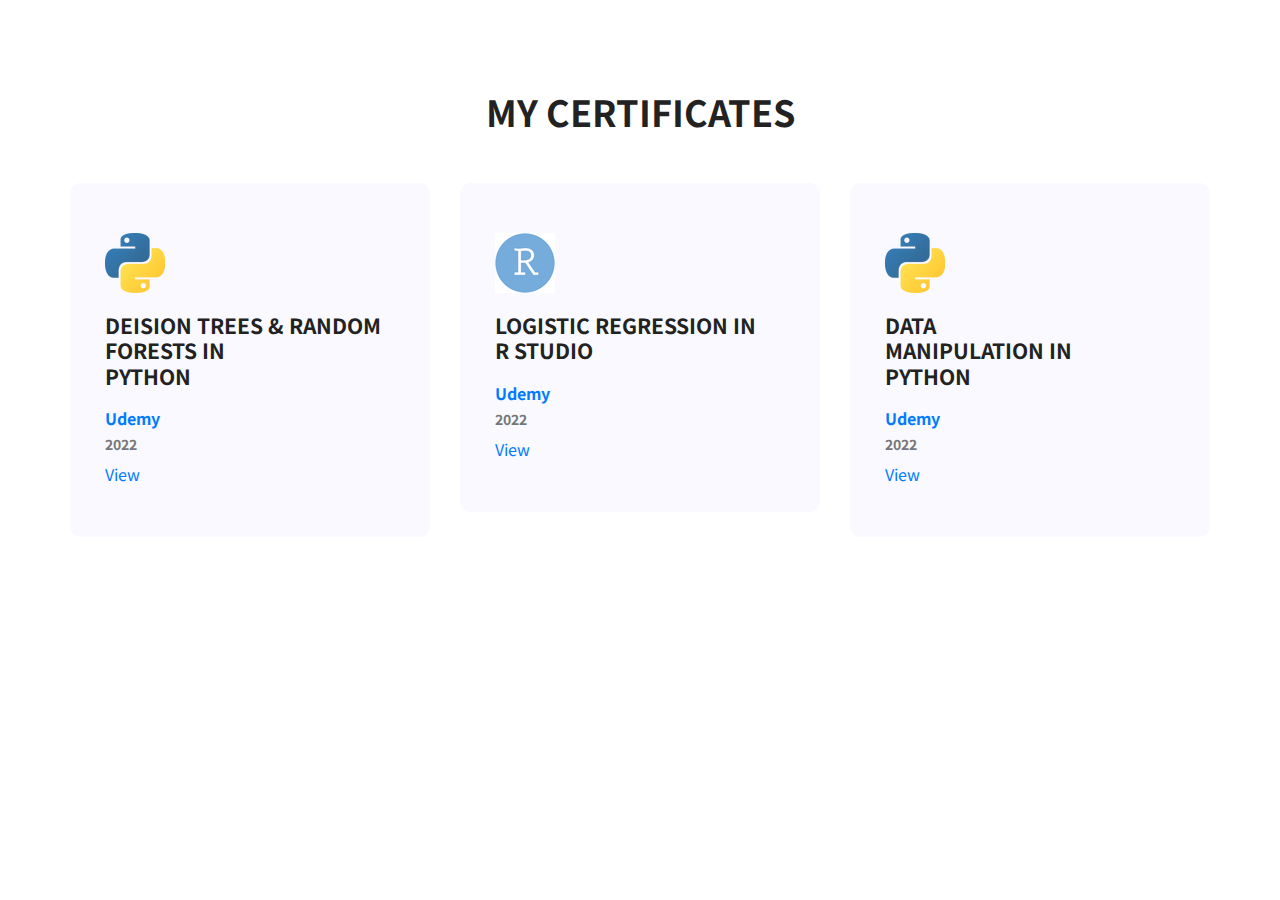
==== commit ff90ee69: "Certificate" ====
--- a/certificates.html
+++ b/certificates.html
@@ -45,6 +45,15 @@
         			<h2>My Certificates</h2>
         		</div>
         		<div class="feature_inner row">
+					<div class="col-lg-4 col-md-6">
+        				<div class="feature_item">
+        					<img src="img/icon/python.png" style="margin-bottom: 20px">
+        					<h4>Deision Trees & Random Forests in <br> Python</h4>
+							<h5><a href="https://www.udemy.com" target="_blank">Udemy</a></h5>
+							<h6>2022</h6>
+							<p><a href="Files/Certificates/Udemy/DecisionTrees-Python.pdf">View</a></p>
+        				</div>
+        			</div>
         			<div class="col-lg-4 col-md-6">
         				<div class="feature_item">
         					<img src="img/icon/rstudio.png" style="margin-bottom: 20px">
@@ -57,7 +66,7 @@
         			<div class="col-lg-4 col-md-6">
         				<div class="feature_item">
         					<img src="img/icon/python.png" style="margin-bottom: 20px">
-        					<h4>Data <br> Manipulation in Python</h4>
+        					<h4>Data <br> Manipulation in <br> Python</h4>
 							<h5><a href="https://www.udemy.com" target="_blank">Udemy</a></h5>
 							<h6>2022</h6>
 							<p><a href="Files/Certificates/Udemy/DataManipulation-Python.pdf">View</a></p>
